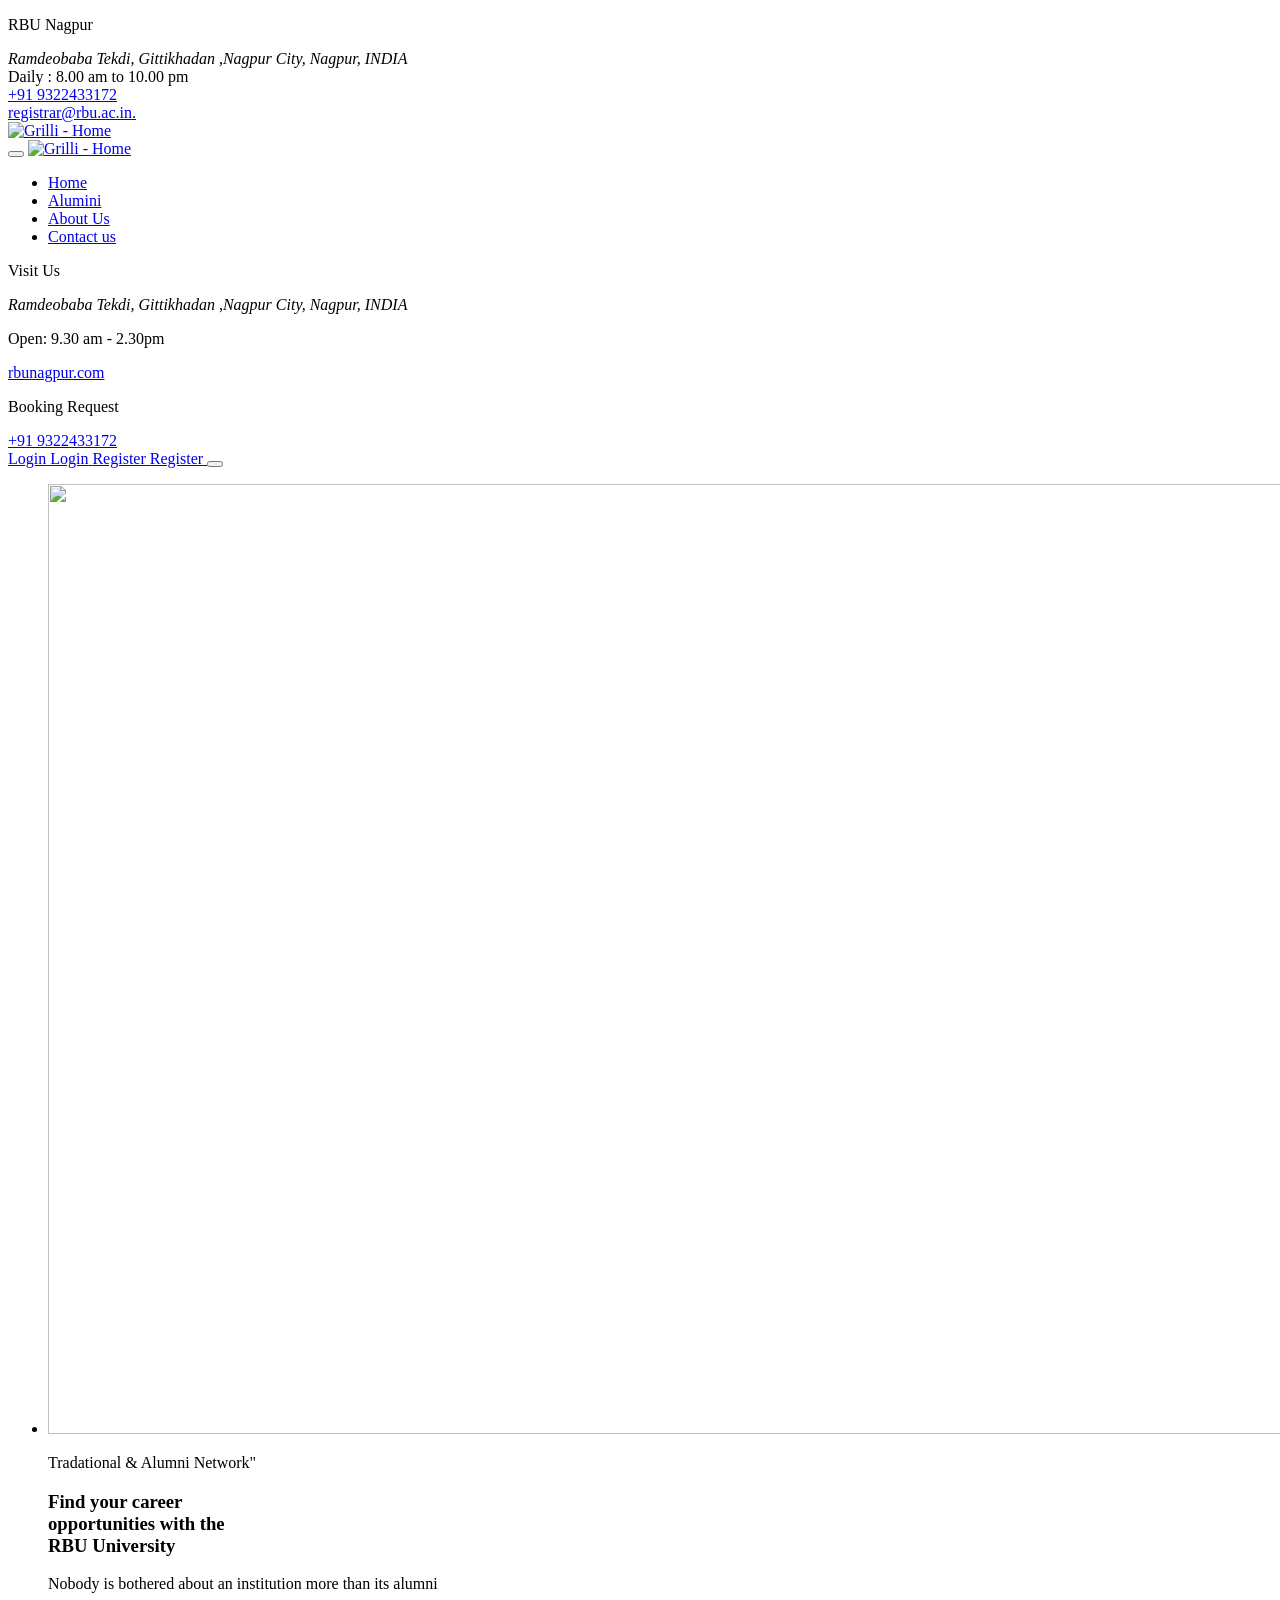
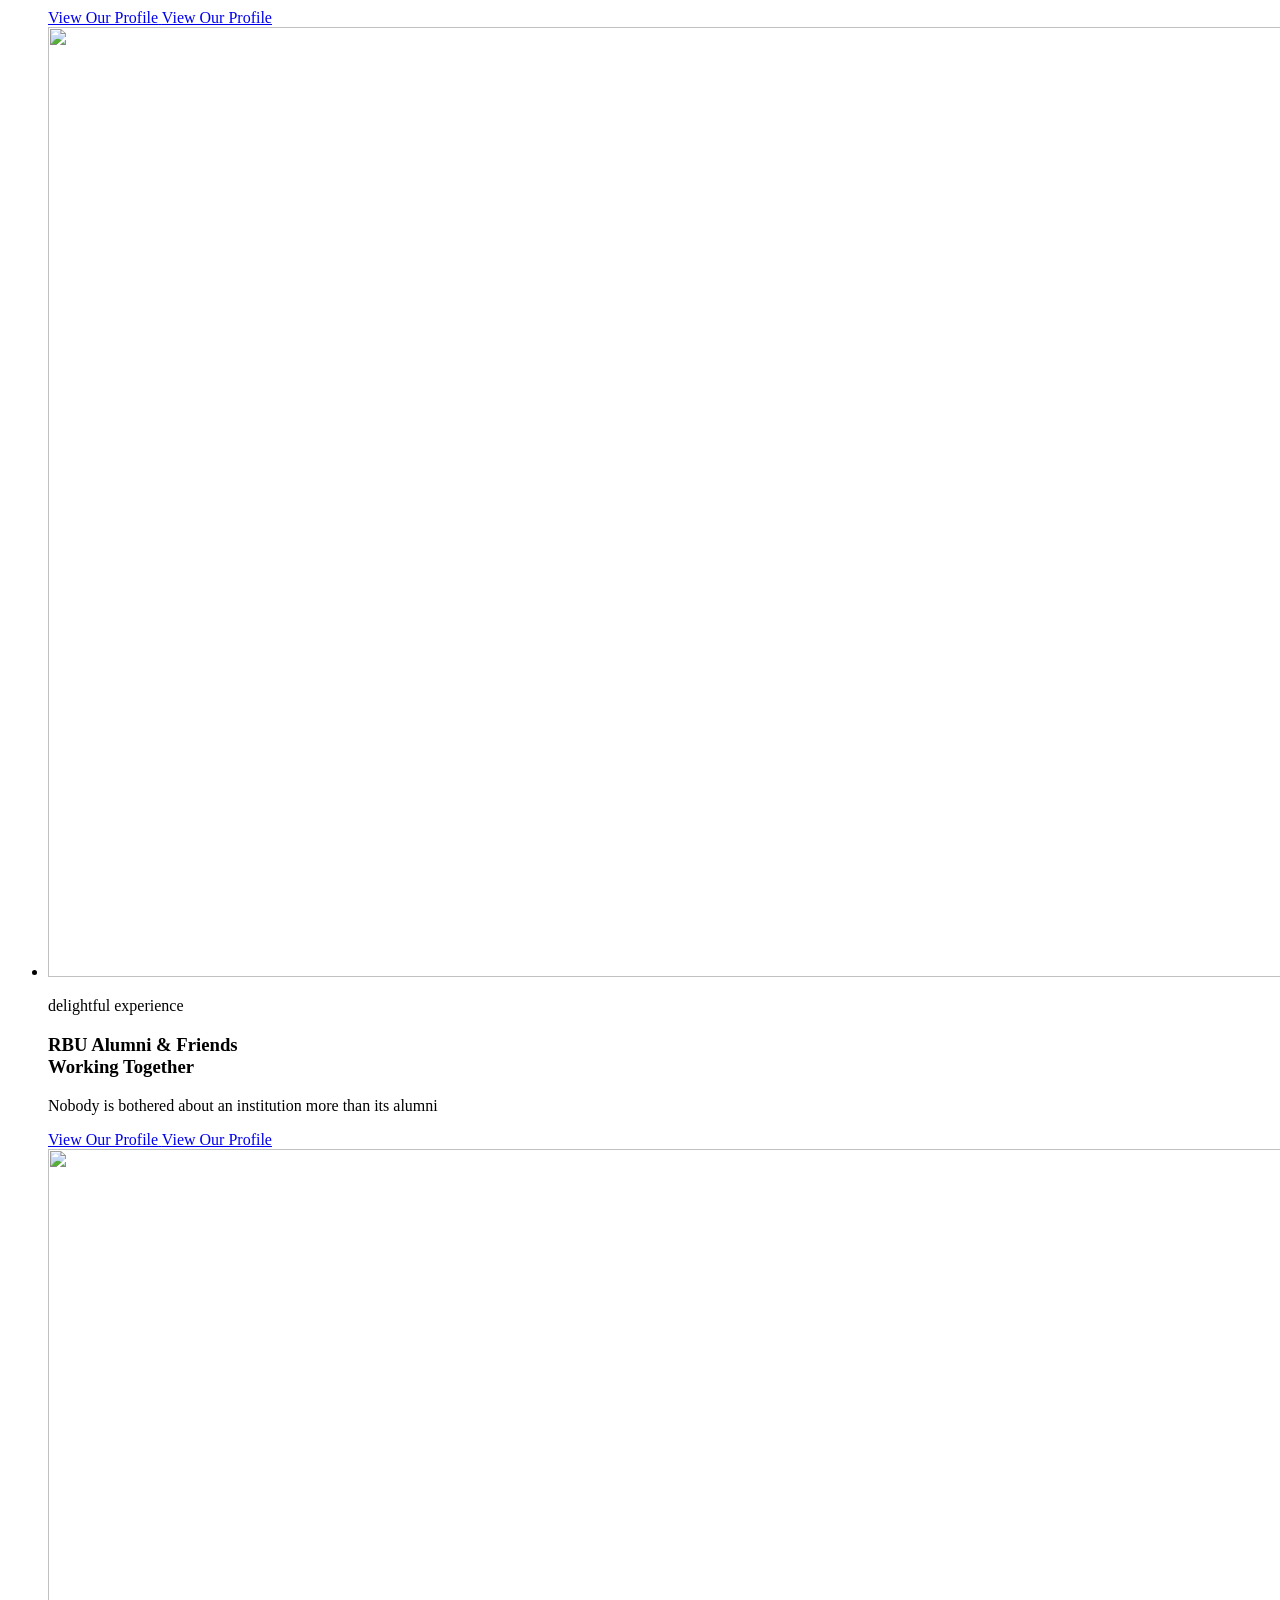
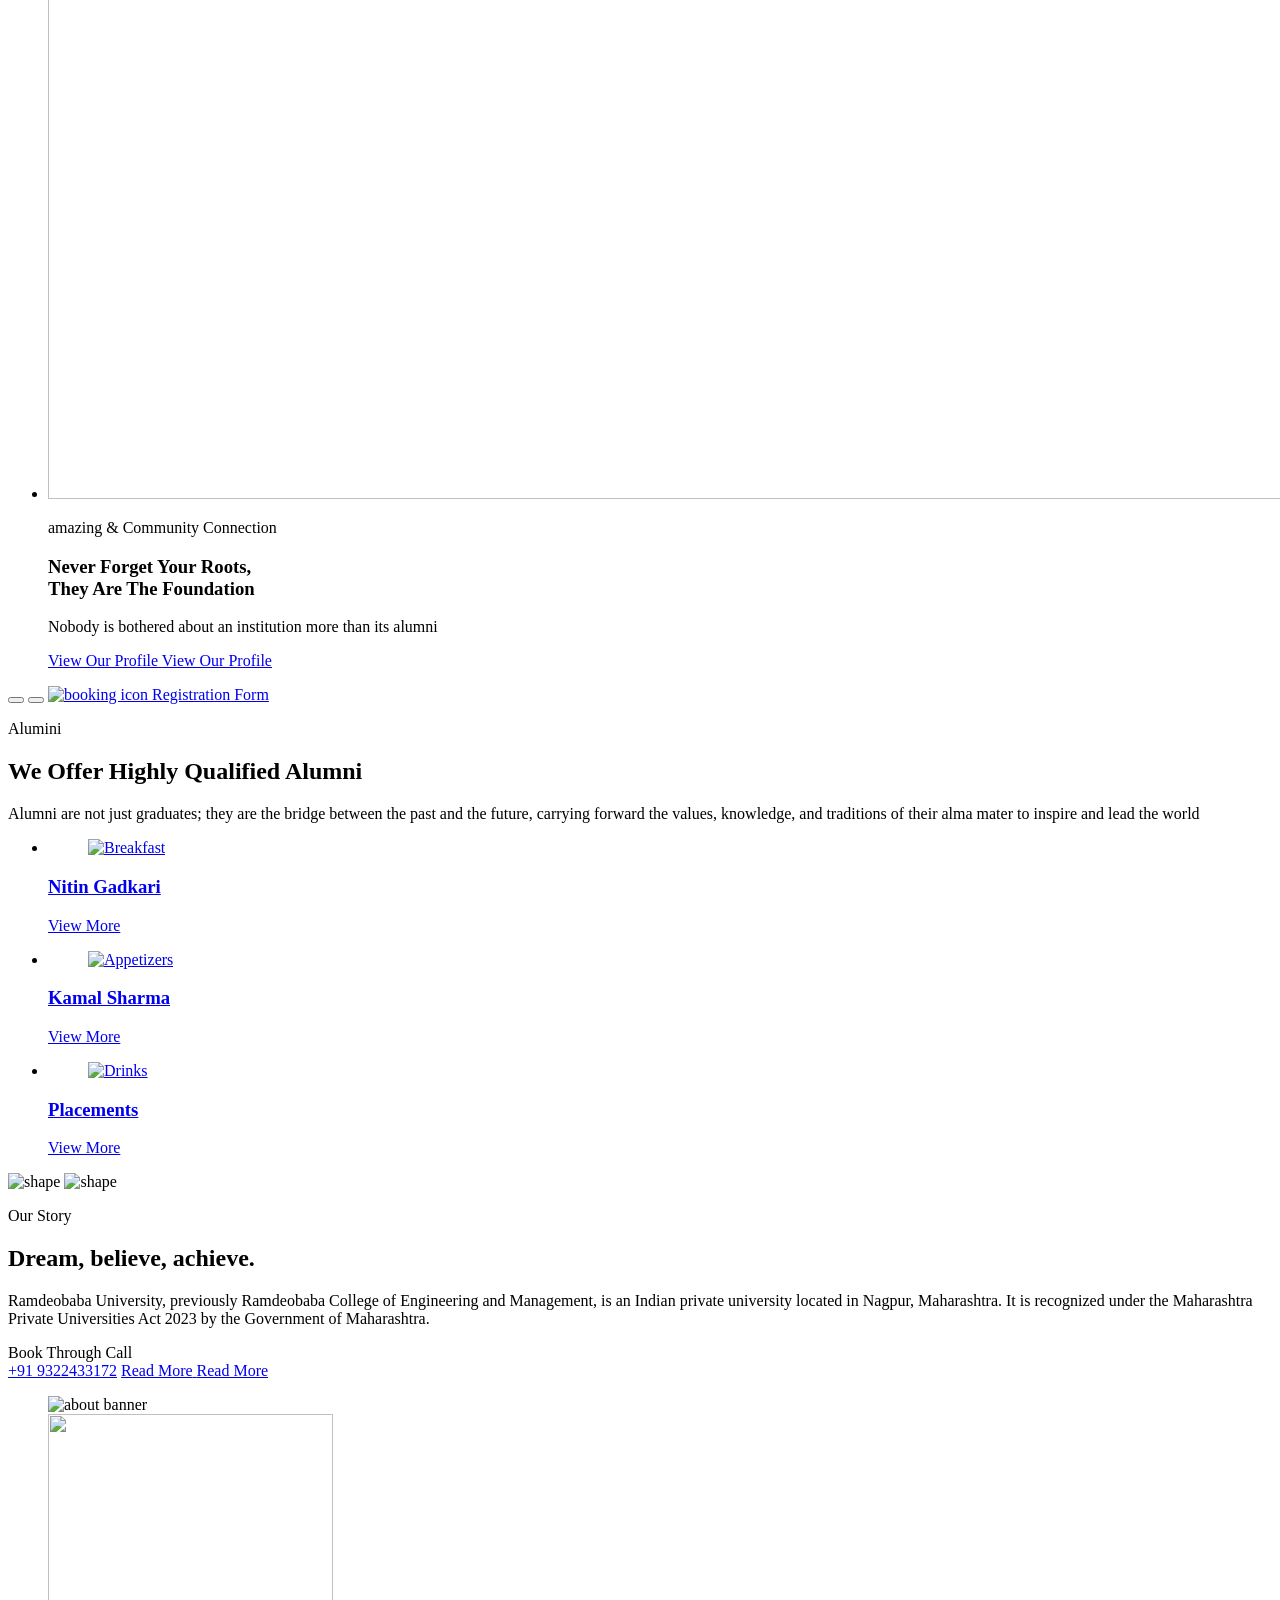
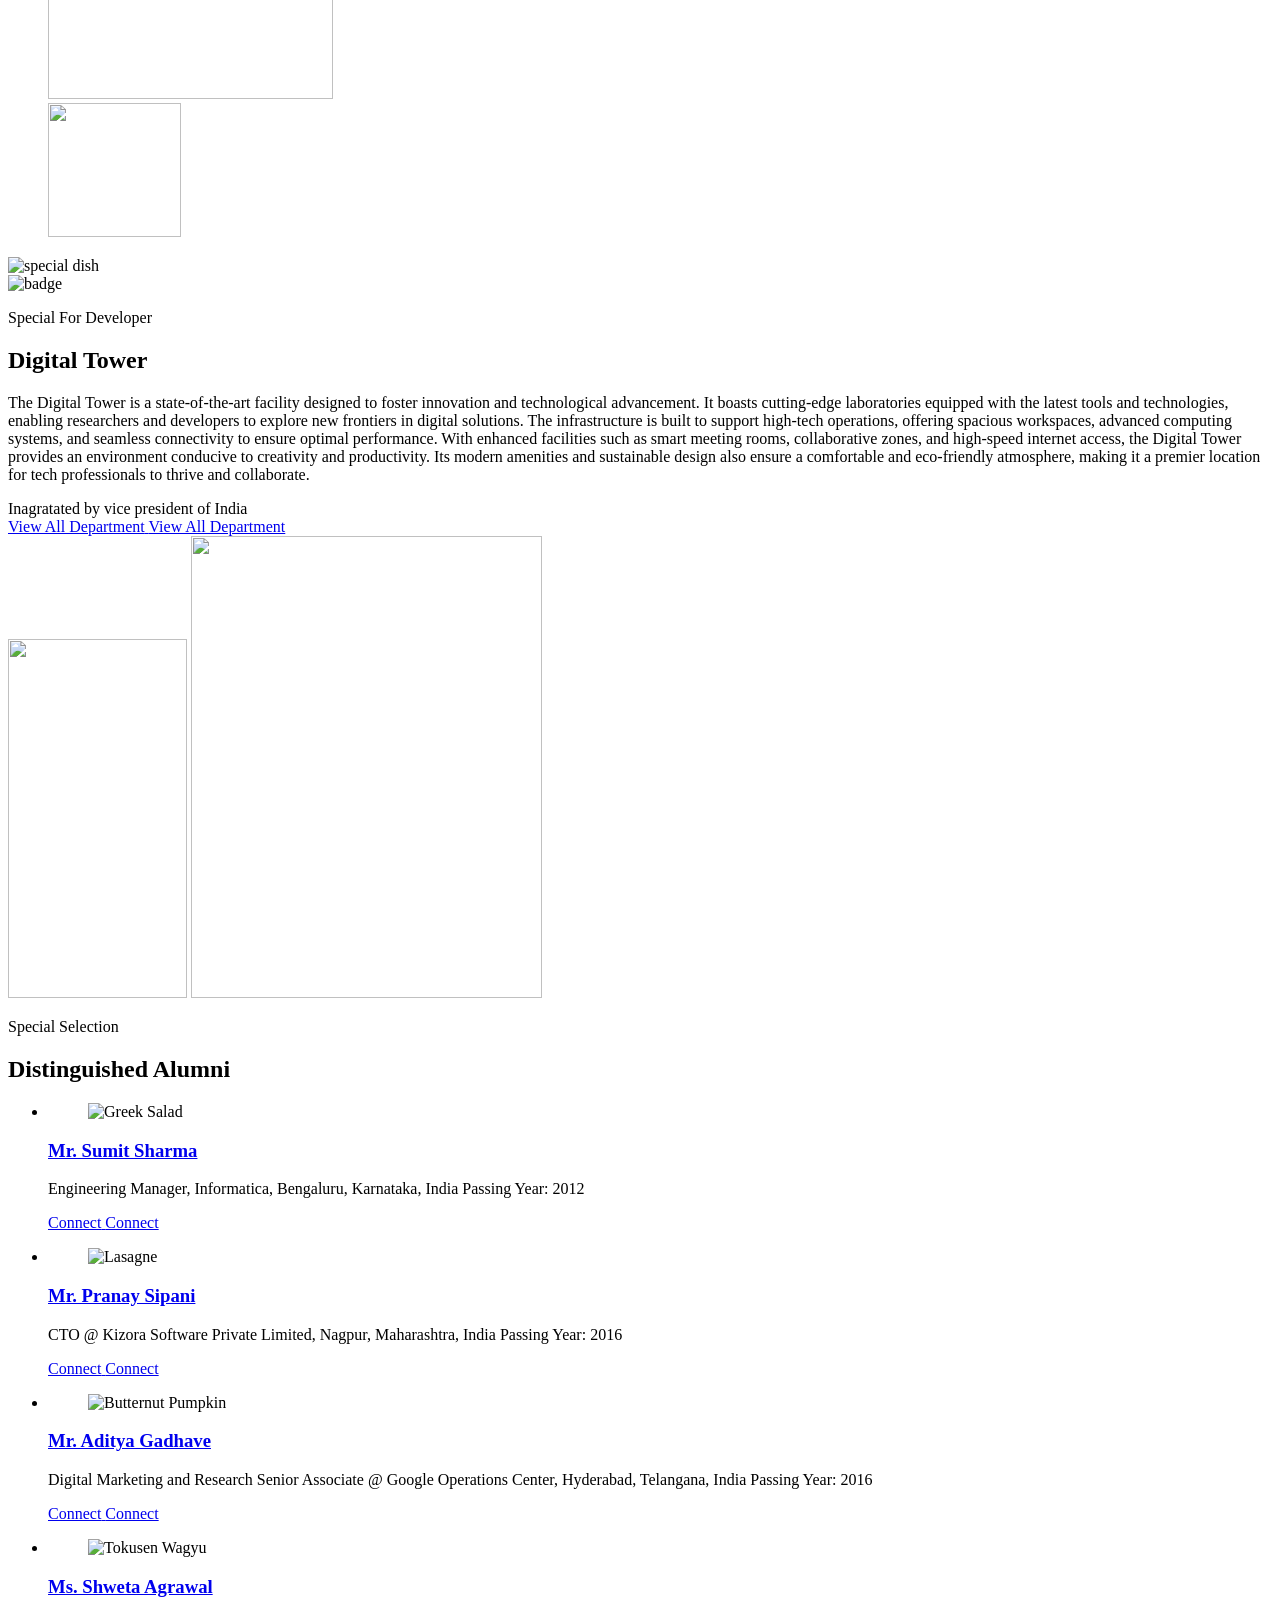
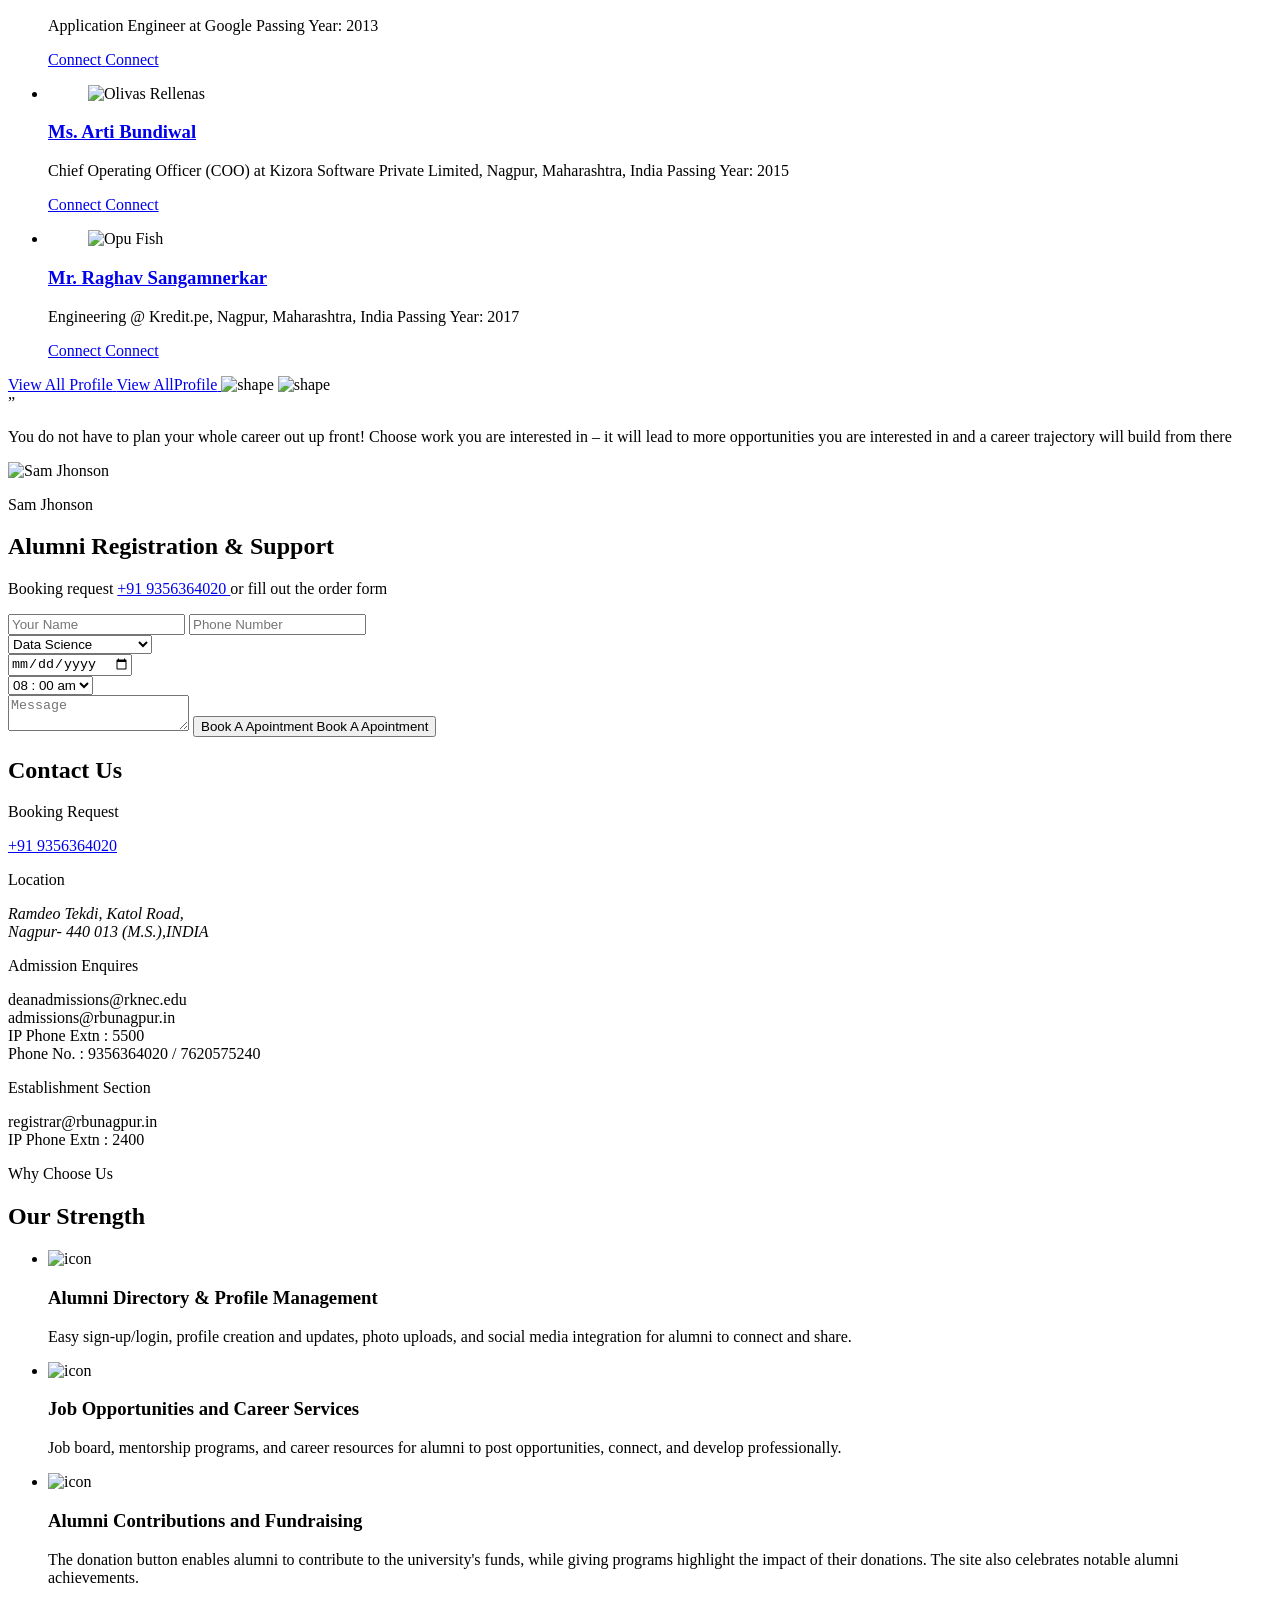
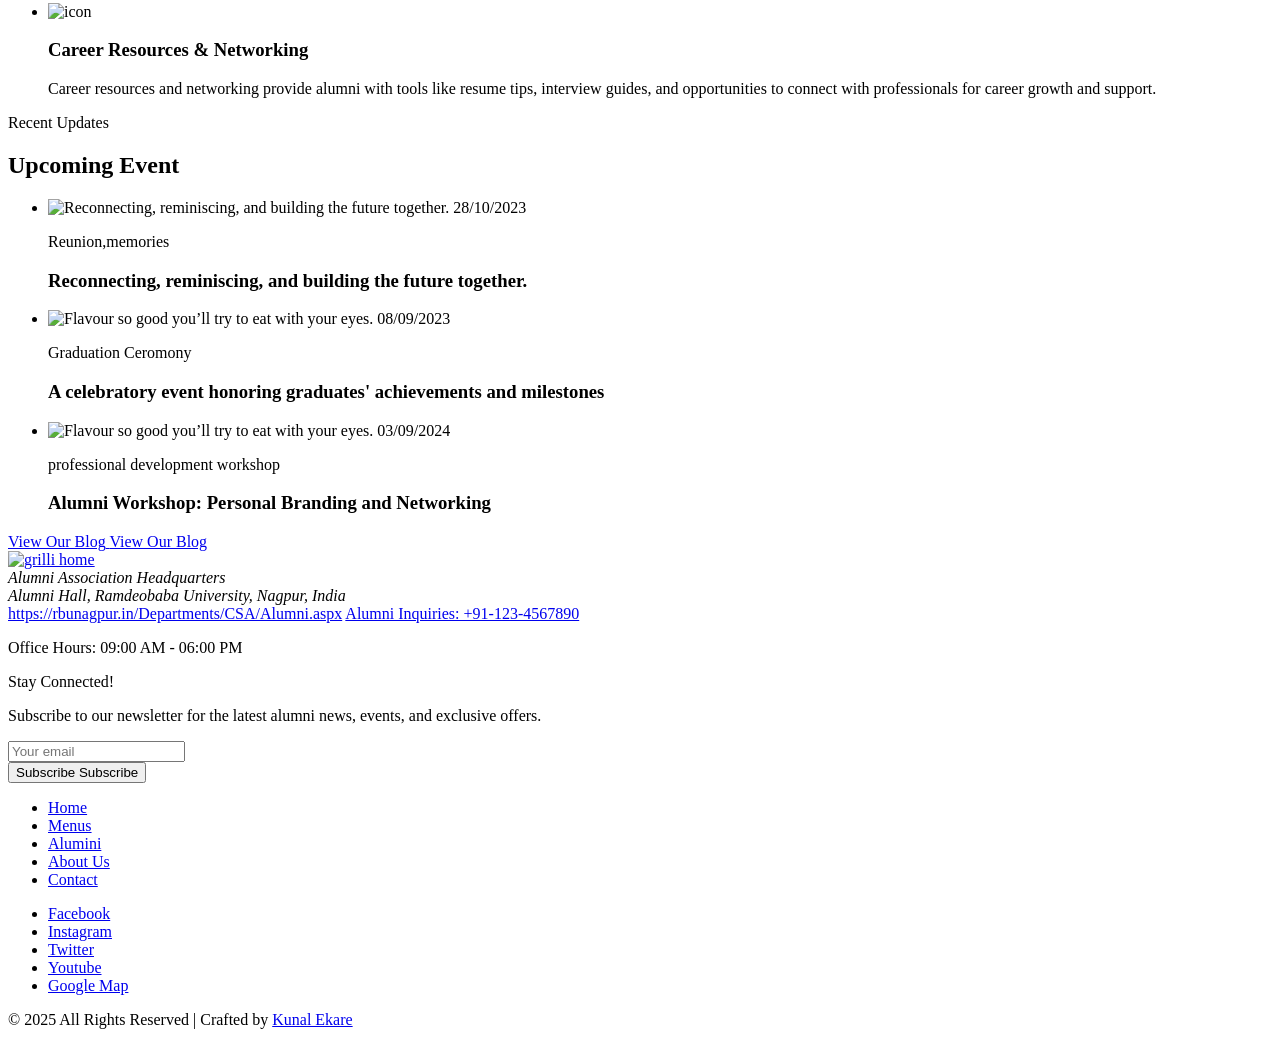
==== index.html @ c40544cd "Add files via upload" ====
<!DOCTYPE html>
<html lang="en">

<head>
  <meta charset="UTF-8">
  <meta http-equiv="X-UA-Compatible" content="IE=edge">
  <meta name="viewport" content="width=device-width, initial-scale=1.0">

  <!-- 
    - primary meta tags
  -->
  <title>RBU-University Alumini </title>
  <meta name="title" content="RBU-university Alumini">
  <meta name="description" content="This is a alumini website">

  <!-- 
    - favicon
  -->
  <link rel="shortcut icon" href="https://www.rknec.edu/wp-content/uploads/2024/05/favicon-logo.gif" type="image/svg+xml">

  <!-- 
    - google font link
  -->
  <link rel="preconnect" href="https://fonts.googleapis.com">
  <link rel="preconnect" href="https://fonts.gstatic.com" crossorigin>
  <link href="https://fonts.googleapis.com/css2?family=DM+Sans:wght@400;700&family=Forum&display=swap" rel="stylesheet">

  <!-- 
    - custom css link
  -->
  <link rel="stylesheet" href="./assets/css/style.css">

  <!-- 
    - preload images
  -->
  <link rel="preload" as="image" href="./assets/images/18433.jpg">
  <link rel="preload" as="image" href="https://img.freepik.com/premium-photo/group-students-attending-graduation-ceremony-nice-day_115086-774.jpg">
  <link rel="preload" as="image" href="https://images.pexels.com/photos/267885/pexels-photo-267885.jpeg?cs=srgb&dl=pexels-pixabay-267885.jpg&fm=jpg">

</head>

<body id="top">

  <!-- 
    - #PRELOADER
  -->

  <div class="preload" data-preaload>
    <div class="circle"></div>
    <p class="text">RBU Nagpur</p>
  </div>





  <!-- 
    - #TOP BAR
  -->

  <div class="topbar">
    <div class="container">

      <address class="topbar-item">
        <div class="icon">
          <ion-icon name="location-outline" aria-hidden="true"></ion-icon>
        </div>

        <span class="span">
          Ramdeobaba Tekdi, Gittikhadan ,Nagpur City, Nagpur, INDIA
        </span>
      </address>

      <div class="separator"></div>

      <div class="topbar-item item-2">
        <div class="icon">
          <ion-icon name="time-outline" aria-hidden="true"></ion-icon>
        </div>

        <span class="span">Daily : 8.00 am to 10.00 pm</span>
      </div>

      <a href="tel:+11234567890" class="topbar-item link">
        <div class="icon">
          <ion-icon name="call-outline" aria-hidden="true"></ion-icon>
        </div>

        <span class="span">+91 9322433172</span>
      </a>

      <div class="separator"></div>

      <a href="https://www.rbunagpur.in/" class="topbar-item link">
        <div class="icon">
          <ion-icon name="mail-outline" aria-hidden="true"></ion-icon>
        </div>

        <span class="span">registrar@rbu.ac.in.</span>
      </a>

    </div>
  </div>


  <!-- 
    - #HEADER
  -->

  <header class="header" data-header>
    <div class="container">

      <a href="#" class="logo">
        <img src="https://media.licdn.com/dms/image/v2/D4D22AQGEsN2dwOSglA/feedshare-shrink_800/feedshare-shrink_800/0/1715262088183?e=2147483647&v=beta&t=xXeUZR5RiqYon54hZDDtAeXIf5RtD2J7n0iEy8f2n2U" width="160" height="50" alt="Grilli - Home" class="logo1">
      </a>

      <nav class="navbar" data-navbar>

        <button class="close-btn" aria-label="close menu" data-nav-toggler>
          <ion-icon name="close-outline" aria-hidden="true"></ion-icon>
        </button>

        <a href="#" class="logo">
          <img src="https://media.licdn.com/dms/image/v2/D4D22AQGEsN2dwOSglA/feedshare-shrink_800/feedshare-shrink_800/0/1715262088183?e=2147483647&v=beta&t=xXeUZR5RiqYon54hZDDtAeXIf5RtD2J7n0iEy8f2n2U" width="160" height="50" alt="Grilli - Home" class="logo1">
        </a>

        <ul class="navbar-list">

          <li class="navbar-item">
            <a href="#home" class="navbar-link hover-underline active">
              <div class="separator"></div>

              <span class="span">Home</span>
            </a>
          </li>

          <li class="navbar-item">
            <a href="#menu" class="navbar-link hover-underline">
              <div class="separator"></div>

              <span class="span">Alumini</span>
            </a>
          </li>


          <li class="navbar-item">
            <a href="#about" class="navbar-link hover-underline">
              <div class="separator"></div>

              <span class="span">About Us</span>
            </a>
          </li>
          <li class="navbar-item">
            <a href="#" class="navbar-link hover-underline">
              <div class="separator"></div>

              <span class="span">Contact us</span>
            </a>
          </li>

        </ul>

        <div class="text-center">
          <p class="headline-1 navbar-title">Visit Us</p>

          <address class="body-4">
            Ramdeobaba Tekdi, Gittikhadan ,Nagpur City, Nagpur, INDIA
          </address>

          <p class="body-4 navbar-text">Open: 9.30 am - 2.30pm</p>

          <a href="#" class="body-4 sidebar-link">rbunagpur.com</a>

          <div class="separator"></div>

          <p class="contact-label">Booking Request</p>

          <a href="tel:+88123123456" class="body-1 contact-number hover-underline">
            +91 9322433172
          </a>
        </div>

      </nav>

      <a href="login.html" class="btn btn-secondary">
        <span class="text text-1">Login</span>

        <span class="text text-2" aria-hidden="true">Login</span>
      </a>
      <a href="alumini_registration.html" class="btn btn-secondary">
        <span class="text text-1">Register</span>

        <span class="text text-2" aria-hidden="true">Register</span>
      </a>

      <button class="nav-open-btn" aria-label="open menu" data-nav-toggler>
        <span class="line line-1"></span>
        <span class="line line-2"></span>
        <span class="line line-3"></span>
      </button>

      <div class="overlay" data-nav-toggler data-overlay></div>

    </div>
  </header>





  <main>
    <article>

      <!-- 
        - #HERO
      -->
      <!-- images of animation -->
      <section class="hero text-center" aria-label="home" id="home">

        <ul class="hero-slider" data-hero-slider>

          <li class="slider-item active" data-hero-slider-item>

            <div class="slider-bg">
              <img src="./assets/images/18433.jpg" width="1880" height="950" alt="" class="img-cover">
            </div>

            <p class="label-2 section-subtitle slider-reveal">Tradational & Alumni Network"</p>

            <h1 class="display-1 hero-title slider-reveal">
              Find your career<br>
              opportunities with the <br>
              RBU University
            </h1>

            <p class="body-2 hero-text slider-reveal">
              Nobody is bothered about an institution more than its alumni
            </p>

            <a href="#" class="btn btn-primary slider-reveal">
              <span class="text text-1">View Our Profile</span>

              <span class="text text-2" aria-hidden="true">View Our Profile</span>
            </a>

          </li>

          <li class="slider-item" data-hero-slider-item>

            <div class="slider-bg">
              <img src="https://wallpapers.com/images/hd/college-graduation-pictures-bkjadfrg7up3uydl.jpg" width="1880" height="950" alt="" class="img-cover">
            </div>

            <p class="label-2 section-subtitle slider-reveal">delightful experience</p>

            <h1 class="display-1 hero-title slider-reveal">
              RBU Alumni & Friends<br>
              Working Together
            </h1>

            <p class="body-2 hero-text slider-reveal">
              Nobody is bothered about an institution more than its alumni
            </p>

            <a href="#" class="btn btn-primary slider-reveal">
              <span class="text text-1">View Our Profile</span>

              <span class="text text-2" aria-hidden="true">View Our Profile</span>
            </a>

          </li>

          <li class="slider-item" data-hero-slider-item>

            <div class="slider-bg">
              <img src="https://images.pexels.com/photos/267885/pexels-photo-267885.jpeg?cs=srgb&dl=pexels-pixabay-267885.jpg&fm=jpg" width="1880" height="950" alt="" class="img-cover">
            </div>

            <p class="label-2 section-subtitle slider-reveal">amazing & Community Connection</p>

            <h1 class="display-1 hero-title slider-reveal">
              Never Forget Your Roots,<br>
              They Are The Foundation
            </h1>

            <p class="body-2 hero-text slider-reveal">
              Nobody is bothered about an institution more than its alumni
            </p>

            <a href="#" class="btn btn-primary slider-reveal">
              <span class="text text-1">View Our Profile</span>

              <span class="text text-2" aria-hidden="true">View Our Profile</span>
            </a>

          </li>

        </ul>

        <button class="slider-btn prev" aria-label="slide to previous" data-prev-btn>
          <ion-icon name="chevron-back"></ion-icon>
        </button>

        <button class="slider-btn next" aria-label="slide to next" data-next-btn>
          <ion-icon name="chevron-forward"></ion-icon>
        </button>

        <a href="#" class="hero-btn has-after">
          <img src="https://www.rknec.edu/wp-content/uploads/2024/05/favicon-logo.gif" width="48" height="48" alt="booking icon">

          <span class="label-2 text-center span">Registration Form</span>
        </a>

      </section>

      <!-- 
        - #SERVICE
      -->

      <section class="section service bg-black-10 text-center" aria-label="service">
        <div class="container">

          <p class="section-subtitle label-2">Alumini</p>

          <h2 class="headline-1 section-title">We Offer Highly Qualified Alumni</h2>

          <p class="section-text">
            Alumni are not just graduates; they are the bridge between the past and the future, carrying forward the values, knowledge, and traditions of their alma mater to inspire and lead the world
          </p>

          <ul class="grid-list">

            <li>
              <div class="service-card">

                <a href="#" class="has-before hover:shine">
                  <figure class="card-banner img-holder" style="--width: 285; --height: 336;">
                    <img src="https://media.licdn.com/dms/image/v2/D5622AQGLCCGZt6yJHg/feedshare-shrink_800/feedshare-shrink_800/0/1705482992804?e=2147483647&v=beta&t=p1pKoUmoa6XjvaVZgR2x56DmjOqoMKl_gwBWLFiTRfA" width="285" height="336" loading="lazy" alt="Breakfast"
                      class="img-cover">
                  </figure>
                </a>

                <div class="card-content">

                  <h3 class="title-4 card-title">
                    <a href="#">Nitin Gadkari</a>
                  </h3>

                  <a href="#" class="btn-text hover-underline label-2">View More</a>

                </div>

              </div>
            </li>

            <li>
              <div class="service-card">

                <a href="#" class="has-before hover:shine">
                  <figure class="card-banner img-holder" style="--width: 285; --height: 336;">
                    <img src="https://media.licdn.com/dms/image/v2/D5622AQEZ0Nvj4HqAsQ/feedshare-shrink_2048_1536/feedshare-shrink_2048_1536/0/1730181685971?e=1740614400&v=beta&t=PGDyKzesDSDEV7sp2fhKvYX7mCxPt6zcWbtqLbcUMzQ" width="285" height="336" loading="lazy" alt="Appetizers"
                      class="img-cover">
                  </figure>
                </a>

                <div class="card-content">

                  <h3 class="title-4 card-title">
                    <a href="#">Kamal Sharma</a>
                  </h3>

                  <a href="#" class="btn-text hover-underline label-2">View More</a>

                </div>

              </div>
            </li>

            <li>
              <div class="service-card">

                <a href="#" class="has-before hover:shine">
                  <figure class="card-banner img-holder" style="--width: 285; --height: 336;">
                    <img src="https://media.licdn.com/dms/image/v2/C5622AQHLjgpVNvyKkw/feedshare-shrink_800/feedshare-shrink_800/0/1663584985403?e=2147483647&v=beta&t=k3x01iU5i02PiV4cyxgvbeHHIs7xg4yTWkwV4OdNnwE" width="285" height="336" loading="lazy" alt="Drinks"
                      class="img-cover">
                  </figure>
                </a>

                <div class="card-content">

                  <h3 class="title-4 card-title">
                    <a href="#">Placements</a>
                  </h3>

                  <a href="#" class="btn-text hover-underline label-2">View More</a>

                </div>

              </div>
            </li>

          </ul>

          <img src="./assets/images/shape-1.png" width="246" height="412" loading="lazy" alt="shape"
            class="shape shape-1 move-anim">
          <img src="./assets/images/shape-2.png" width="343" height="345" loading="lazy" alt="shape"
            class="shape shape-2 move-anim">

        </div>
      </section>





      <!-- 
        - #ABOUT
      -->

      <section class="section about text-center" aria-labelledby="about-label" id="about">
        <div class="container">

          <div class="about-content">

            <p class="label-2 section-subtitle" id="about-label">Our Story</p>

            <h2 class="headline-1 section-title">Dream, believe, achieve.</h2>

            <p class="section-text">
              Ramdeobaba University, previously Ramdeobaba College of Engineering and Management, is an Indian private university located in Nagpur, Maharashtra. It is recognized under the Maharashtra Private Universities Act 2023 by the Government of Maharashtra.
            </p>

            <div class="contact-label">Book Through Call</div>

            <a href="#" class="body-1 contact-number hover-underline">+91 9322433172</a>

            <a href="https://rbunagpur.in/AboutRBU.aspx" class="btn btn-primary">
              <span class="text text-1">Read More</span>

              <span class="text text-2" aria-hidden="true">Read More</span>
            </a>

          </div>

          <figure class="about-banner">

            <img src="https://images.shiksha.com/mediadata/images/1726133655phpJUNsQT.jpeg" width="570" height="570" loading="lazy" alt="about banner"
              class="w-100" data-parallax-item data-parallax-speed="1">

            <div class="abs-img abs-img-1 has-before" data-parallax-item data-parallax-speed="1.75">
              <img src="https://www.rknec.edu/wp-content/uploads/2023/10/Image1.png" width="285" height="285" loading="lazy" alt=""
                class="w-100">
            </div>

            <div class="abs-img abs-img-2 has-before">
              <img src="./assets/images/badge-2.png" width="133" height="134" loading="lazy" alt="">
            </div>

          </figure>

          <!-- <img src="" width="0" height="0" loading="lazy"  class="shape"> -->

        </div>
      </section>





      <!-- 
        - #SPECIAL DISH
      -->

      <section class="special-dish text-center" aria-labelledby="dish-label">

        <div class="special-dish-banner">
          <img src="https://i.redd.it/rbu-nagpur-campus-v0-w4t67ri7tufd1.jpg?width=3456&format=pjpg&auto=webp&s=ded5483a3f5f8d91ae1f36abb00ba5e2228eead2" width="940" height="900" loading="lazy" alt="special dish"
            class="img-cover">
        </div>

        <div class="special-dish-content bg-black-10">
          <div class="container">

            <img src="./assets/images/badge-1.png" width="28" height="41" loading="lazy" alt="badge" class="abs-img">

            <p class="section-subtitle label-2">Special For Developer</p>

            <h2 class="headline-1 section-title">Digital Tower</h2>

            <p class="section-text">
              The Digital Tower is a state-of-the-art facility designed to foster innovation and technological advancement. It boasts cutting-edge laboratories equipped with the latest tools and technologies, enabling researchers and developers to explore new frontiers in digital solutions. The infrastructure is built to support high-tech operations, offering spacious workspaces, advanced computing systems, and seamless connectivity to ensure optimal performance. With enhanced facilities such as smart meeting rooms, collaborative zones, and high-speed internet access, the Digital Tower provides an environment conducive to creativity and productivity. Its modern amenities and sustainable design also ensure a comfortable and eco-friendly atmosphere, making it a premier location for tech professionals to thrive and collaborate.
            </p>

            <div class="wrapper">
              <span class="span body-1"> Inagratated by vice president of India</span>
            </div>

            <a href="#" class="btn btn-primary">
              <span class="text text-1">View All Department</span>

              <span class="text text-2" aria-hidden="true">View All Department</span>
            </a>

          </div>
        </div>

        <img src="./assets/images/shape-4.png" width="179" height="359" loading="lazy" alt="" class="shape shape-1">

        <img src="https://cdnbbsr.s3waas.gov.in/s3c8758b517083196f05ac29810b924aca/uploads/2024/09/202409162021116217-1024x682.jpeg" width="351" height="462" loading="lazy" alt="" class="shape shape-2">

      </section>





      <!-- 
        - #MENU
      -->

      <section class="section menu" aria-label="menu-label" id="menu">
        <div class="container">

          <p class="section-subtitle text-center label-2">Special Selection</p>

          <h2 class="headline-1 section-title text-center">Distinguished Alumni</h2>

          <ul class="grid-list">

            <li>
              <div class="menu-card hover:card">

                <figure class="card-banner img-holder" style="--width: 100; --height: 100;">
                  <img src="https://rbunagpur.in/Departments/img/Picture15.jpg" width="100" height="100" loading="lazy" alt="Greek Salad"
                    class="img-cover">
                </figure>

                <div>

                  <div class="title-wrapper">
                    <h3 class="title-3">
                      <a href="#" class="card-title"> Mr. Sumit Sharma</a>
                    </h3>

                    <!-- <span class="badge label-1">Seasonal</span> -->

                    <!-- <span class="span title-2">$25.50</span> -->
                  </div>

                  <p class="card-text label-1">
                    Engineering Manager, Informatica, Bengaluru, Karnataka, India 
                    Passing Year: 2012
                  </p>

                </div>
                <a href="#" class="btn btn-primary" id="first-btn">
                  <span class="kunal1">Connect</span>
    
                  <span class="text text-2" aria-hidden="true">Connect</span>
                </a>
              </div>
            </li>

            <li>
              <div class="menu-card hover:card">

                <figure class="card-banner img-holder" style="--width: 100; --height: 100;">
                  <img src="https://rbunagpur.in/Departments/img/Picture16.jpg" width="100" height="100" loading="lazy" alt="Lasagne"
                    class="img-cover">
                </figure>

                <div>

                  <div class="title-wrapper">
                    <h3 class="title-3">
                      <a href="#" class="card-title">Mr. Pranay Sipani</a>
                    </h3>

                    <!-- <span class="span title-2">$40.00</span> -->
                  </div>

                  <p class="card-text label-1">
                    CTO @ Kizora Software Private Limited, Nagpur, Maharashtra, India
                    Passing Year: 2016
                  </p>

                </div>
                <a href="#" class="btn btn-primary">
                  <span class="kunal1">Connect</span>
    
                  <span class="text text-2" aria-hidden="true">Connect</span>
                </a>

              </div>
            </li>

            <li>
              <div class="menu-card hover:card">

                <figure class="card-banner img-holder" style="--width: 100; --height: 100;">
                  <img src="https://rbunagpur.in/Departments/img/Picture17.jpg" width="100" height="100" loading="lazy" alt="Butternut Pumpkin"
                    class="img-cover">
                </figure>

                <div>

                  <div class="title-wrapper">
                    <h3 class="title-3">
                      <a href="#" class="card-title">Mr. Aditya Gadhave</a>
                    </h3>

                    <!-- <span class="span title-2">$10.00</span> -->
                  </div>

                  <p class="card-text label-1">
                    Digital Marketing and Research Senior Associate @ Google Operations Center, Hyderabad, Telangana, India
Passing Year: 2016
                  </p>

                </div>
                <a href="#" class="btn btn-primary">
                  <span class="kunal1">Connect</span>
    
                  <span class="text text-2" aria-hidden="true">Connect</span>
                </a>
              </div>
            </li>

            <li>
              <div class="menu-card hover:card">

                <figure class="card-banner img-holder" style="--width: 100; --height: 100;">
                  <img src="https://rbunagpur.in/Departments/img/Picture18.jpg" width="100" height="100" loading="lazy" alt="Tokusen Wagyu"
                    class="img-cover">
                </figure>

                <div>

                  <div class="title-wrapper">
                    <h3 class="title-3">
                      <a href="#" class="card-title">Ms. Shweta Agrawal</a>
                    </h3>

                    <!-- <span class="badge label-1">New</span>

                    <span class="span title-2">$39.00</span> -->
                  </div>

                  <p class="card-text label-1">
                    Application Engineer at Google
Passing Year: 2013
                  </p>

                </div>
                <a href="#" class="btn btn-primary">
                  <span class="kunal1">Connect</span>
    
                  <span class="text text-2" aria-hidden="true">Connect</span>
                </a>
              </div>
            </li>

            <li>
              <div class="menu-card hover:card">

                <figure class="card-banner img-holder" style="--width: 100; --height: 100;">
                  <img src="https://rbunagpur.in/Departments/img/Picture19.jpg" width="100" height="100" loading="lazy" alt="Olivas Rellenas"
                    class="img-cover">
                </figure>

                <div>

                  <div class="title-wrapper">
                    <h3 class="title-3">
                      <a href="#" class="card-title">Ms. Arti Bundiwal</a>
                    </h3>

                    <!-- <span class="span title-2"></span> -->
                  </div>

                  <p class="card-text label-1">
                    
Chief Operating Officer (COO) at Kizora Software Private Limited, Nagpur, Maharashtra, India
Passing Year: 2015
                  </p>

                </div>
                <a href="#" class="btn btn-primary">
                  <span class="kunal1">Connect</span>
    
                  <span class="text text-2" aria-hidden="true">Connect</span>
                </a>
              </div>
            </li>

            <li>
              <div class="menu-card hover:card">

                <figure class="card-banner img-holder" style="--width: 100; --height: 100;">
                  <img src="https://rbunagpur.in/Departments/img/Picture20.jpg" width="100" height="100" loading="lazy" alt="Opu Fish"
                    class="img-cover">
                </figure>

                <div>

                  <div class="title-wrapper">
                    <h3 class="title-3">
                      <a href="#" class="card-title">Mr. Raghav Sangamnerkar</a>
                    </h3>

                    <!-- <span class="span title-2">$49.00</span> -->
                  </div>

                  <p class="card-text label-1">
                    
Engineering @ Kredit.pe, Nagpur, Maharashtra, India
Passing Year: 2017
                  </p>

                </div>
                <a href="#" class="btn btn-primary">
                  <span class="kunal1">Connect</span>
    
                  <span class="text text-2" aria-hidden="true">Connect</span>
                </a>
              </div>
            </li>

          </ul>

          <!-- <p class="menu-text text-center">
            During winter daily from <span class="span">7:00 pm</span> to <span class="span">9:00 pm</span>
          </p> -->

          <a href="profile.html" class="btn btn-primary">
            <span class="text text-1">View All Profile</span>

            <span class="text text-2" aria-hidden="true">View AllProfile</span>
          </a>

          <img src="./assets/images/shape-5.png" width="921" height="1036" loading="lazy" alt="shape"
            class="shape shape-2 move-anim">
          <img src="./assets/images/shape-6.png" width="343" height="345" loading="lazy" alt="shape"
            class="shape shape-3 move-anim">

        </div>
      </section>





      <!-- 
        - #TESTIMONIALS
      -->

      <section class="section testi text-center has-bg-image"
        style="background-image: url('./assets/images/testimonial-bg.jpg')" aria-label="testimonials">
        <div class="container">

          <div class="quote">”</div>

          <p class="headline-2 testi-text">
            You do not have to plan your whole career out up front! Choose work you are interested in – it will lead to more opportunities you are interested in and a career trajectory will build from there
          </p>

          <div class="wrapper">
            <div class="separator"></div>
            <div class="separator"></div>
            <div class="separator"></div>
          </div>

          <div class="profile">
            <img src="./assets/images/testi-avatar.jpg" width="100" height="100" loading="lazy" alt="Sam Jhonson"
              class="img">

            <p class="label-2 profile-name">Sam Jhonson</p>
          </div>

        </div>
      </section>





      <!-- 
        - #RESERVATION
      -->

      <section class="reservation">
        <div class="container">

          <div class="form reservation-form bg-black-10">

            <form action="" class="form-left">

              <h2 class="headline-1 text-center">Alumni Registration & Support</h2>

              <p class="form-text text-center">
                Booking request <a href="tel:+9356364020" class="link">+91 9356364020 </a>
                or fill out the order form
              </p>

              <div class="input-wrapper">
                <input type="text" name="name" placeholder="Your Name" autocomplete="off" class="input-field">
                <input type="tel" name="phone" placeholder="Phone Number" autocomplete="off" class="input-field">
              </div>

              <div class="input-wrapper">

                <div class="icon-wrapper">
                  <ion-icon name="person-outline" aria-hidden="true"></ion-icon>

                  <select name="Department" class="input-field">
                    <option value="1-person">Data Science </option>
                    <option value="2-person">AI And ML</option>
                    <option value="3-person">CSE</option>
                    <option value="4-person">AI and Data Science</option>
                    <option value="5-person">Civil</option>
                    <option value="6-person">Cyber</option>
                    <option value="7-person">ENTC</option>
                  </select>

                  <ion-icon name="chevron-down" aria-hidden="true"></ion-icon>
                </div>

                <div class="icon-wrapper">
                  <ion-icon name="calendar-clear-outline" aria-hidden="true"></ion-icon>

                  <input type="date" name="reservation-date" class="input-field">

                  <ion-icon name="chevron-down" aria-hidden="true"></ion-icon>
                </div>

                <div class="icon-wrapper">
                  <ion-icon name="time-outline" aria-hidden="true"></ion-icon>

                  <select name="person" class="input-field">
                    <option value="08:00am">08 : 00 am</option>
                    <option value="09:00am">09 : 00 am</option>
                    <option value="010:00am">10 : 00 am</option>
                    <option value="011:00am">11 : 00 am</option>
                    <option value="012:00am">12 : 00 am</option>
                    <option value="01:00pm">01 : 00 pm</option>
                    <option value="02:00pm">02 : 00 pm</option>
                    <option value="03:00pm">03 : 00 pm</option>
                    <option value="04:00pm">04 : 00 pm</option>
                    <option value="05:00pm">05 : 00 pm</option>
                    <option value="06:00pm">06 : 00 pm</option>
                    <option value="07:00pm">07 : 00 pm</option>
                    <option value="08:00pm">08 : 00 pm</option>
                    <option value="09:00pm">09 : 00 pm</option>
                    <option value="10:00pm">10 : 00 pm</option>
                  </select>

                  <ion-icon name="chevron-down" aria-hidden="true"></ion-icon>
                </div>

              </div>

              <textarea name="message" placeholder="Message" autocomplete="off" class="input-field"></textarea>

              <button type="submit" class="btn btn-secondary">
                <span class="text text-1">Book A Apointment</span>

                <span class="text text-2" aria-hidden="true">Book A Apointment</span>
              </button>

            </form>

            <div class="form-right text-center" style="background-image: url('./assets/images/form-pattern.png')">

              <h2 class="headline-1 text-center">Contact Us</h2>

              <p class="contact-label">Booking Request</p>

              <a href="tel:+88123123456" class="body-1 contact-number hover-underline">+91 9356364020</a>

              <div class="separator"></div>

              <p class="contact-label">Location</p>

              <address class="body-4">
                Ramdeo Tekdi, Katol Road,<br> Nagpur- 440 013 (M.S.),INDIA
              </address>

              <p class="contact-label">Admission Enquires</p>

              <p class="body-4">
                deanadmissions@rknec.edu<br>
                admissions@rbunagpur.in<br>
                IP Phone Extn : 5500<br>
                Phone No. : 9356364020 / 7620575240 <br>
              </p>

              <p class="contact-label">Establishment Section</p>

              <p class="body-4">
                registrar@rbunagpur.in<br>
                IP Phone Extn : 2400
              </p>

            </div>

          </div>

        </div>
      </section>





      <!-- 
        - #FEATURES
      -->

      <section class="section features text-center" aria-label="features">
        <div class="container">

          <p class="section-subtitle label-2">Why Choose Us</p>

          <h2 class="headline-1 section-title">Our Strength</h2>

          <ul class="grid-list">

            <li class="feature-item">
              <div class="feature-card">

                <div class="card-icon">
                  <img src="https://img.freepik.com/free-vector/sign-page-abstract-concept-illustration_335657-2242.jpg?semt=ais_hybrid" width="100" height="80" loading="lazy" alt="icon">
                </div>

                <h3 class="title-2 card-title">Alumni Directory & Profile Management</h3>

                <p class="label-1 card-text">
                  Easy sign-up/login, profile creation and updates, photo uploads, and social media integration for alumni to connect and share.</p>

              </div>
            </li>

            <li class="feature-item">
              <div class="feature-card">

                <div class="card-icon">
                  <img src="https://cdn.pixabay.com/photo/2024/05/07/00/39/schedule-8744592_1280.png" width="100" height="80" loading="lazy" alt="icon">
                </div>

                <h3 class="title-2 card-title">Job Opportunities and Career Services</h3>

                <p class="label-1 card-text">
                  Job board, mentorship programs, and career resources for alumni to post opportunities, connect, and develop professionally.</p>

              </div>
            </li>

            <li class="feature-item">
              <div class="feature-card">

                <div class="card-icon">
                  <img src="https://static.vecteezy.com/system/resources/previews/002/895/455/non_2x/alumni-donations-concept-icon-fundraising-appeal-abstract-idea-thin-line-illustration-supporting-colleges-and-universities-additional-revenue-isolated-outline-color-drawing-editable-stroke-vector.jpg" width="100" height="80" loading="lazy" alt="icon">
                </div>

                <h3 class="title-2 card-title">Alumni Contributions and Fundraising</h3>

                <p class="label-1 card-text">The donation button enables alumni to contribute to the university's funds, while giving programs highlight the impact of their donations. The site also celebrates notable alumni achievements.</p>

              </div>
            </li>

            <li class="feature-item">
              <div class="feature-card">

                <div class="card-icon">
                  <img src="https://img.freepik.com/free-vector/business-people-with-map-world_1308-31683.jpg" width="100" height="80" loading="lazy" alt="icon">
                </div>

                <h3 class="title-2 card-title">Career Resources & Networking</h3>

                <p class="label-1 card-text">Career resources and networking provide alumni with tools like resume tips, interview guides, and opportunities to connect with professionals for career growth and support.</p>

              </div>
            </li>

          </ul>

          <!-- <img src="./assets/images/shape-7.png" width="208" height="178" loading="lazy" alt="shape"
            class="shape shape-1"> -->

          <!-- <img src="./assets/images/shape-8.png" width="120" height="115" loading="lazy" alt="shape"
            class="shape shape-2"> -->

        </div>
      </section>





      <!-- 
        - #EVENT
      -->

      <section class="section event bg-black-10" aria-label="event">
        <div class="container">

          <p class="section-subtitle label-2 text-center">Recent Updates</p>

          <h2 class="section-title headline-1 text-center">Upcoming Event</h2>

          <ul class="grid-list">

            <li>
              <div class="event-card has-before hover:shine">

                <div class="card-banner img-holder" style="--width: 350; --height: 450;">
                  <img src="https://media.licdn.com/dms/image/v2/D4D22AQG9OqAF9AjdNA/feedshare-shrink_800/feedshare-shrink_800/0/1696408885664?e=2147483647&v=beta&t=YvGIi2dG_pgL9-YSunlz-3icmZGaRYRF18wIQD7u7aE" width="350" height="450" loading="lazy"
                    alt="Reconnecting, reminiscing, and building the future together." class="img-cover">

                  <time class="publish-date label-2" datetime="2022-09-15">28/10/2023</time>
                </div>

                <div class="card-content">
                  <p class="card-subtitle label-2 text-center">Reunion,memories</p>

                  <h3 class="card-title title-2 text-center">
                    Reconnecting, reminiscing, and building the future together.
                  </h3>
                </div>

              </div>
            </li>

            <li>
              <div class="event-card has-before hover:shine">

                <div class="card-banner img-holder" style="--width: 350; --height: 450;">
                  <img src="https://www.rknec.edu/wp-content/uploads/2023/07/img-4.jpg" width="350" height="450" loading="lazy"
                    alt="Flavour so good you’ll try to eat with your eyes." class="img-cover">

                  <time class="publish-date label-2" datetime="2022-09-08">08/09/2023</time>
                </div>

                <div class="card-content">
                  <p class="card-subtitle label-2 text-center">Graduation Ceromony</p>

                  <h3 class="card-title title-2 text-center">
                    A celebratory event honoring graduates' achievements and milestones
                  </h3>
                </div>

              </div>
            </li>

            <li>
              <div class="event-card has-before hover:shine">

                <div class="card-banner img-holder" style="--width: 350; --height: 450;">
                  <img src="https://www.tmu.ac.in/uploads/events/past_event/503_image1.jpg" width="350" height="450" loading="lazy"
                    alt="Flavour so good you’ll try to eat with your eyes." class="img-cover">

                  <time class="publish-date label-2" datetime="2022-09-03">03/09/2024</time>
                </div>

                <div class="card-content">
                  <p class="card-subtitle label-2 text-center">professional development workshop</p>

                  <h3 class="card-title title-2 text-center">
                    Alumni Workshop: Personal Branding and Networking
                  </h3>
                </div>

              </div>
            </li>

          </ul>

          <a href="#" class="btn btn-primary">
            <span class="text text-1">View Our Blog</span>

            <span class="text text-2" aria-hidden="true">View Our Blog</span>
          </a>

        </div>
      </section>

    </article>
  </main>





  <!-- 
    - #FOOTER
  -->

  <footer class="footer section has-bg-image text-center"
    style="background-image: url('https://png.pngtree.com/thumb_back/fh260/background/20240522/pngtree-abstract-gold-scratches-on-a-black-background-image_15685278.jpg')">
    <div class="container">

      <div class="footer-top grid-list">

        <div class="footer-brand has-before has-after">

          <a href="#" class="logo">
            <img src="https://media.licdn.com/dms/image/v2/D4D22AQGEsN2dwOSglA/feedshare-shrink_800/feedshare-shrink_800/0/1715262088183?e=2147483647&v=beta&t=xXeUZR5RiqYon54hZDDtAeXIf5RtD2J7n0iEy8f2n2U" width="160" height="50" loading="lazy" alt="grilli home">
          </a>

          <address class="body-4">
            Alumni Association Headquarters<br>
Alumni Hall, Ramdeobaba University, Nagpur, India
          </address>

          <a href="rbunagpur.com" class="body-4 contact-link">https://rbunagpur.in/Departments/CSA/Alumni.aspx</a>

          <a href="tel:+88123123456" class="body-4 contact-link">Alumni Inquiries: +91-123-4567890</a>

          <p class="body-4">
            Office Hours: 09:00 AM - 06:00 PM
          </p>

          <div class="wrapper">
            <div class="separator"></div>
            <div class="separator"></div>
            <div class="separator"></div>
          </div>

          <p class="title-1">Stay Connected!</p>

          <p class="label-1">
            Subscribe to our newsletter for the latest alumni news, events, and exclusive offers. 
          </p>

          <form action="" class="input-wrapper">
            <div class="icon-wrapper">
              <ion-icon name="mail-outline" aria-hidden="true"></ion-icon>

              <input type="email" name="email_address" placeholder="Your email" autocomplete="off" class="input-field">
            </div>

            <button type="submit" class="btn btn-secondary">
              <span class="text text-1">Subscribe</span>

              <span class="text text-2" aria-hidden="true">Subscribe</span>
            </button>
          </form>

        </div>

        <ul class="footer-list">

          <li>
            <a href="#" class="label-2 footer-link hover-underline">Home</a>
          </li>

          <li>
            <a href="#" class="label-2 footer-link hover-underline">Menus</a>
          </li>

          <li>
            <a href="#" class="label-2 footer-link hover-underline">Alumini</a>
          </li>

          <li>
            <a href="#" class="label-2 footer-link hover-underline">About Us</a>
          </li>

          <li>
            <a href="#" class="label-2 footer-link hover-underline">Contact</a>
          </li>

        </ul>

        <ul class="footer-list">

          <li>
            <a href="https://www.facebook.com/RBU.nagpur/" class="label-2 footer-link hover-underline">Facebook</a>
          </li>

          <li>
            <a href="https://www.instagram.com/rbu_nagpur_official/?hl=en" class="label-2 footer-link hover-underline">Instagram</a>
          </li>

          <li>
            <a href="https://x.com/RBU_Official/status/1804371234001445285?mx=2" class="label-2 footer-link hover-underline">Twitter</a>
          </li>

          <li>
            <a href="https://www.youtube.com/channel/UCufL_1MVGtcmLjm2rQFBY9g" class="label-2 footer-link hover-underline">Youtube</a>
          </li>

          <li>
            <a href="https://www.google.com/maps/place/Ramdeobaba+University+(RBU)/@21.1763009,79.0585617,17z/data=!3m1!4b1!4m6!3m5!1s0x3bd4c1006cc78ce9:0x37afa03de75a8708!8m2!3d21.1763009!4d79.0611366!16s%2Fg%2F11y42tsb3f?entry=ttu&g_ep=EgoyMDI1MDExNS4wIKXMDSoASAFQAw%3D%3D" class="label-2 footer-link hover-underline">Google Map</a>
          </li>

        </ul>

      </div>

      <div class="footer-bottom">

        <p class="copyright">
          &copy; 2025  All Rights Reserved | Crafted by <a href="https://github.com/kunalekare"
            target="_blank" class="link">Kunal Ekare</a>
        </p>

      </div>

    </div>
  </footer>





  <!-- 
    - #BACK TO TOP
  -->

  <a href="#top" class="back-top-btn active" aria-label="back to top" data-back-top-btn>
    <ion-icon name="chevron-up" aria-hidden="true"></ion-icon>
  </a>





  <!-- 
    - custom js link
  -->
  <script src="./assets/js/script.js"></script>

  <!-- 
    - ionicon link
  -->
  <script type="module" src="https://unpkg.com/ionicons@5.5.2/dist/ionicons/ionicons.esm.js"></script>
  <script nomodule src="https://unpkg.com/ionicons@5.5.2/dist/ionicons/ionicons.js"></script>

</body>

</html>
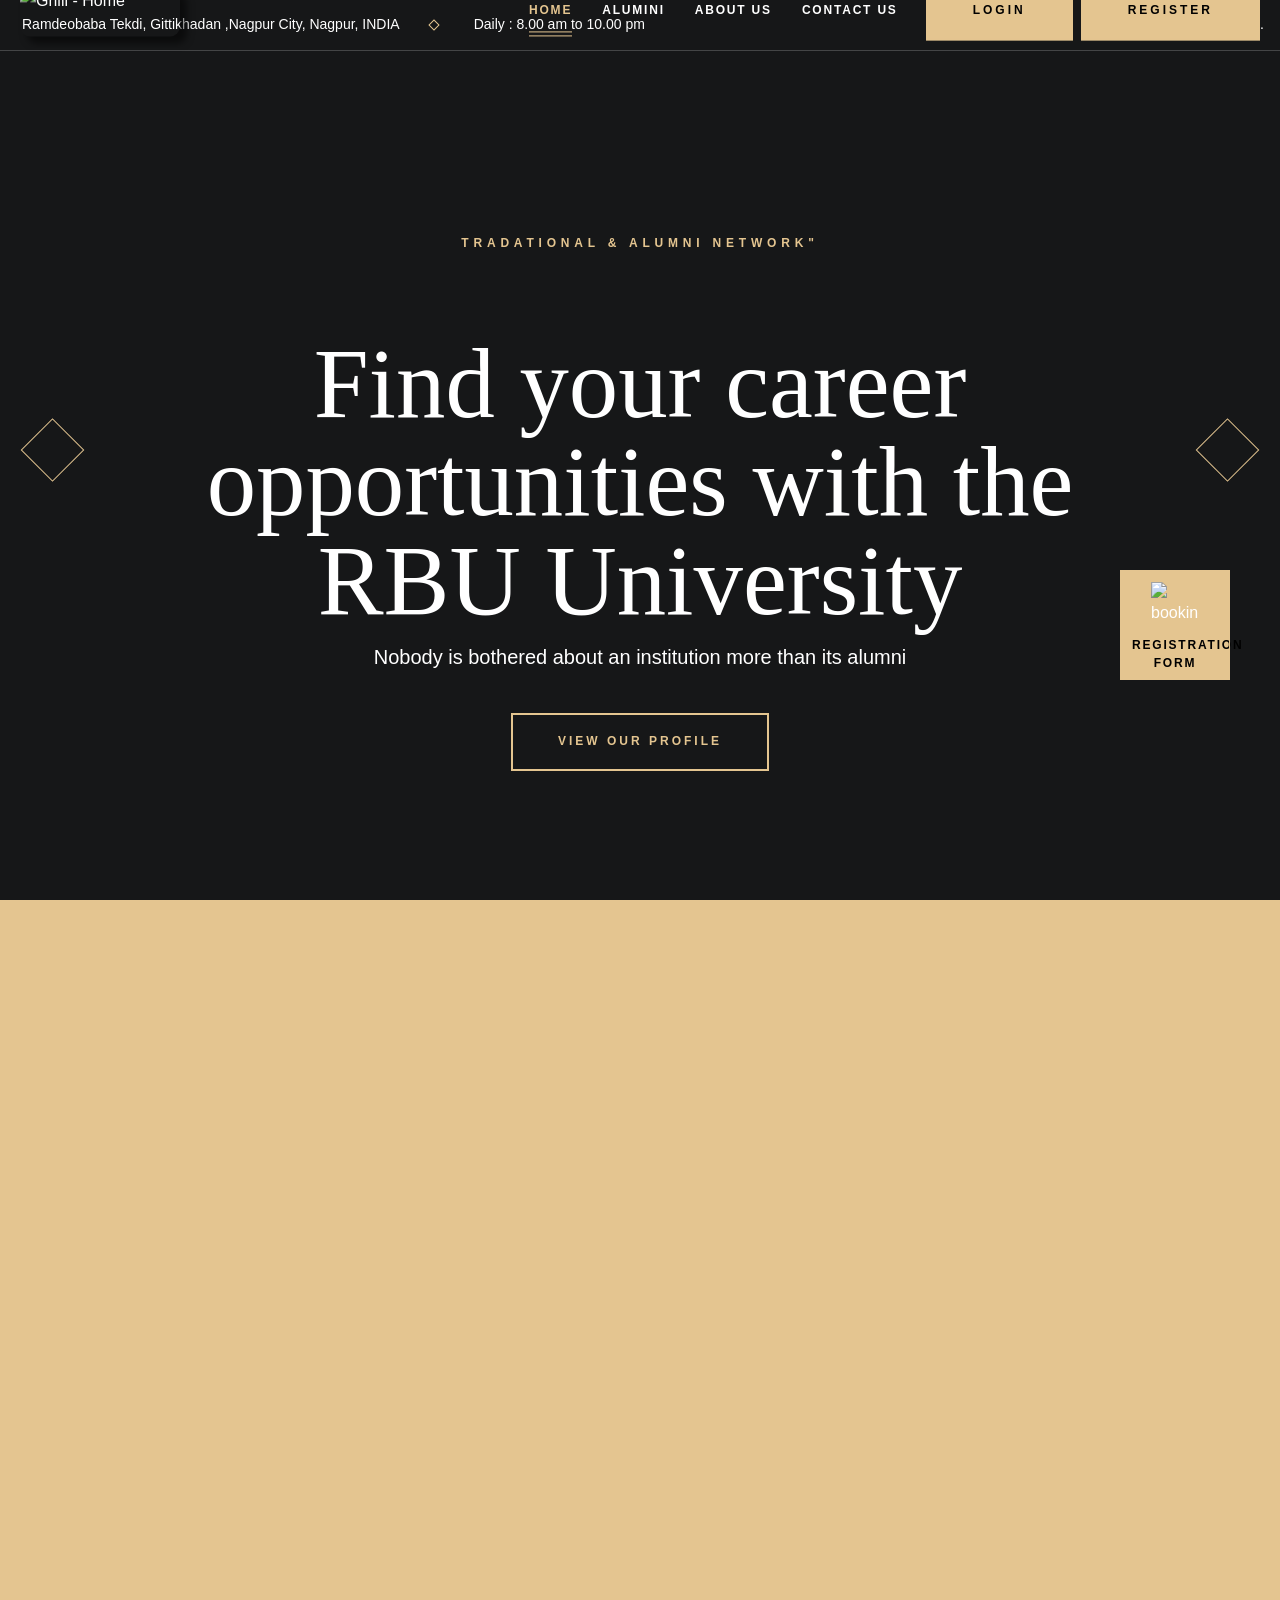
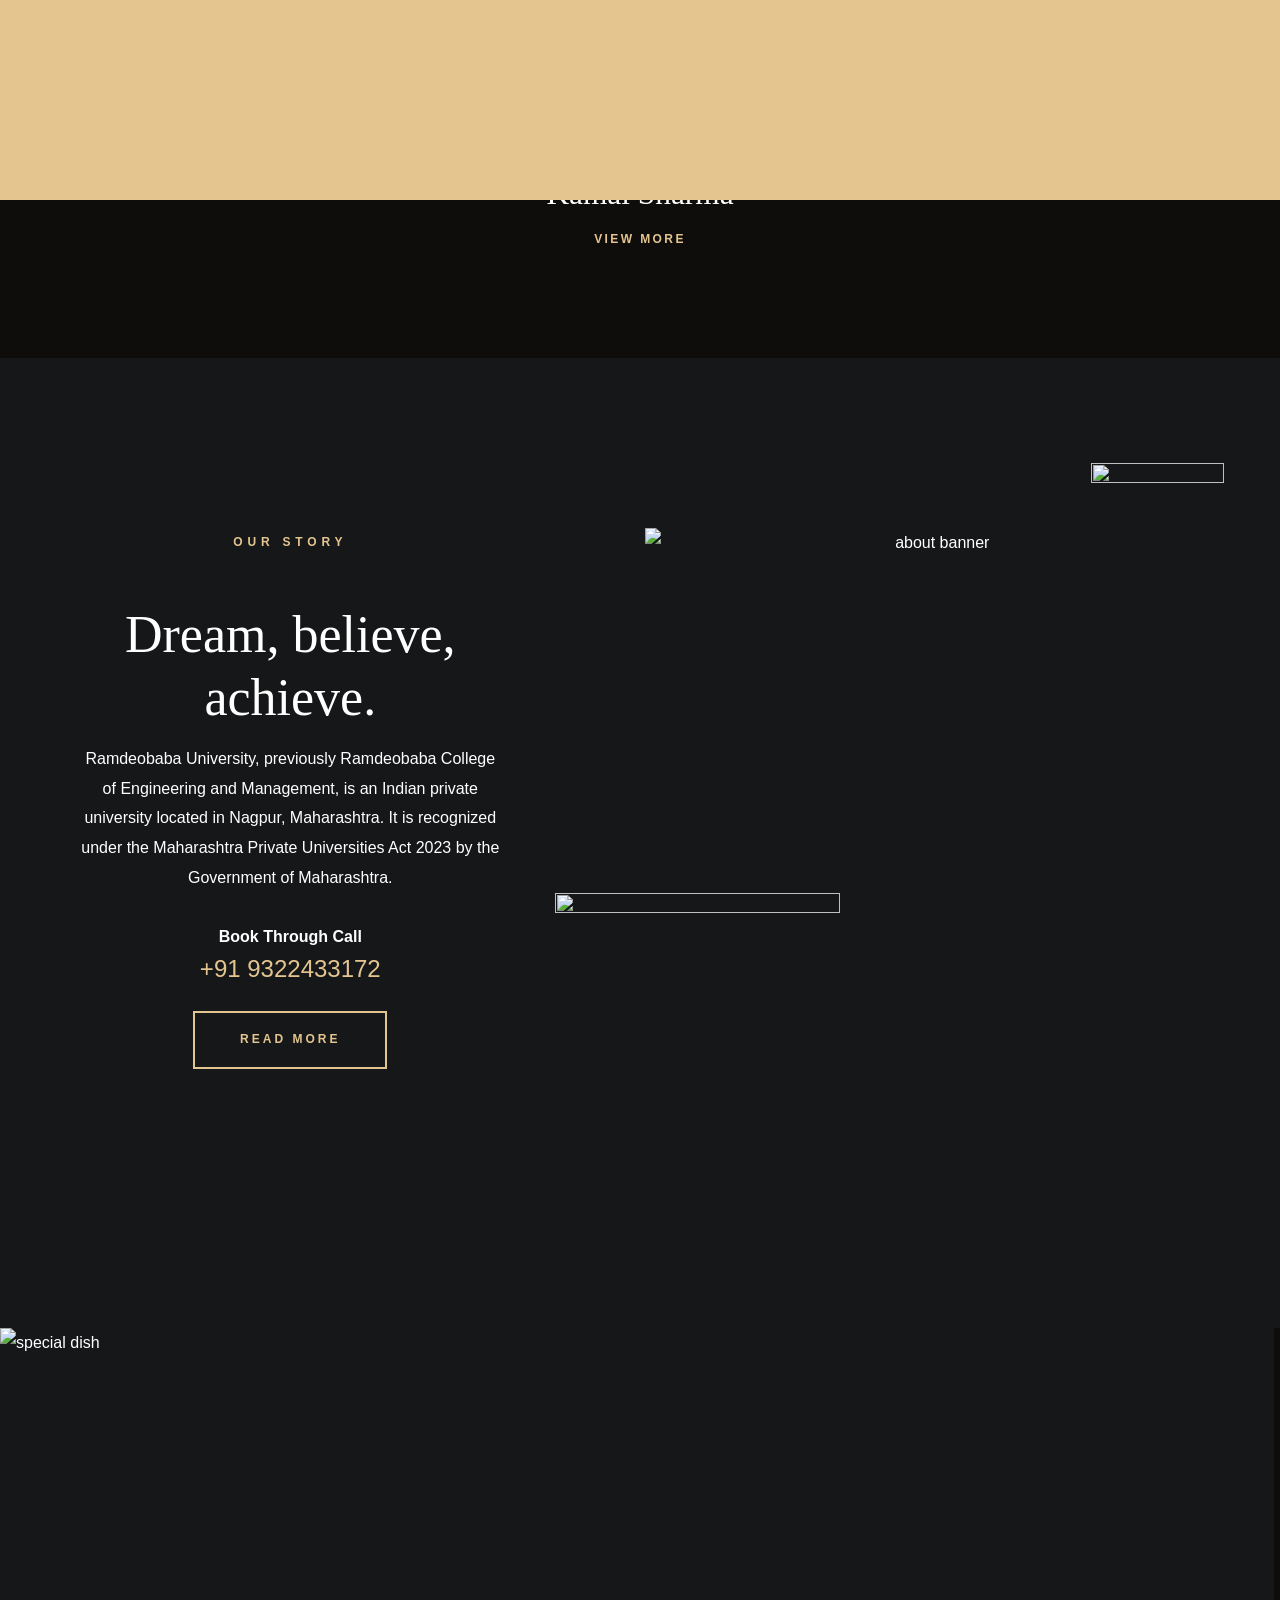
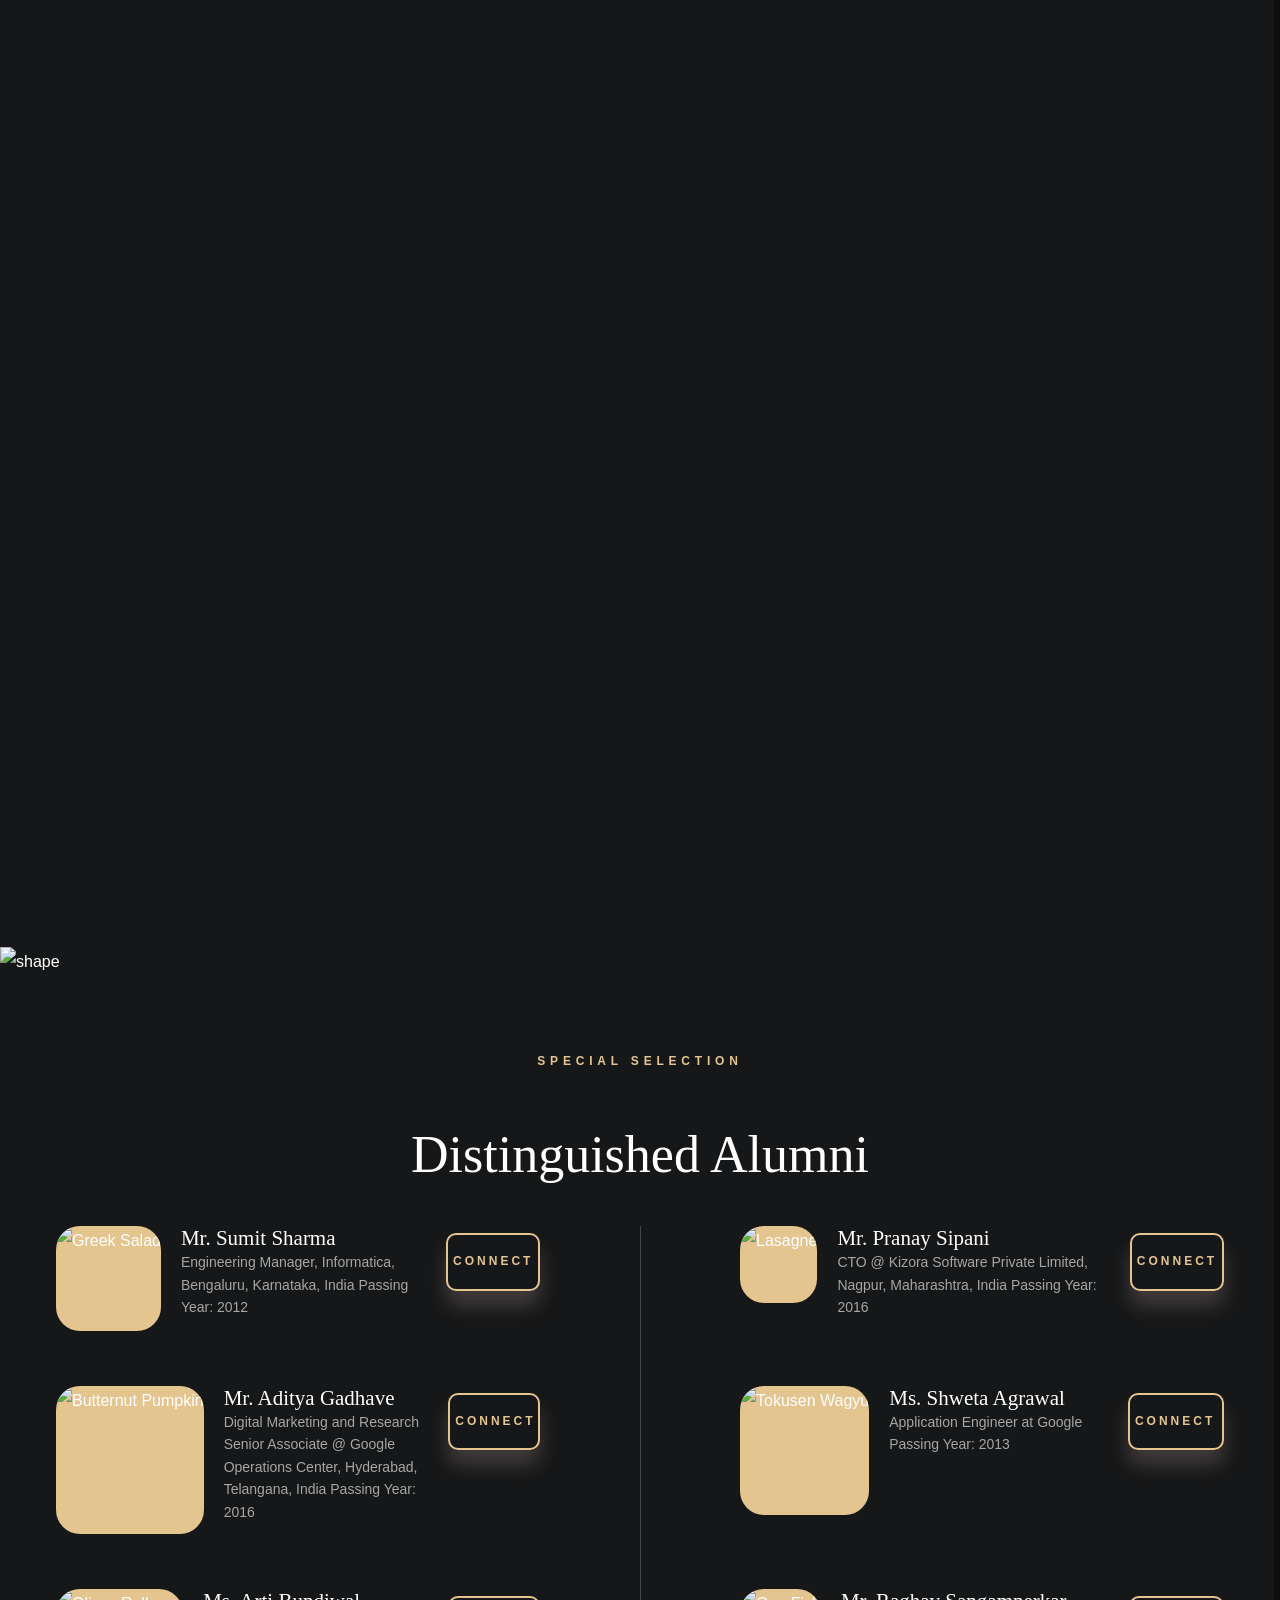
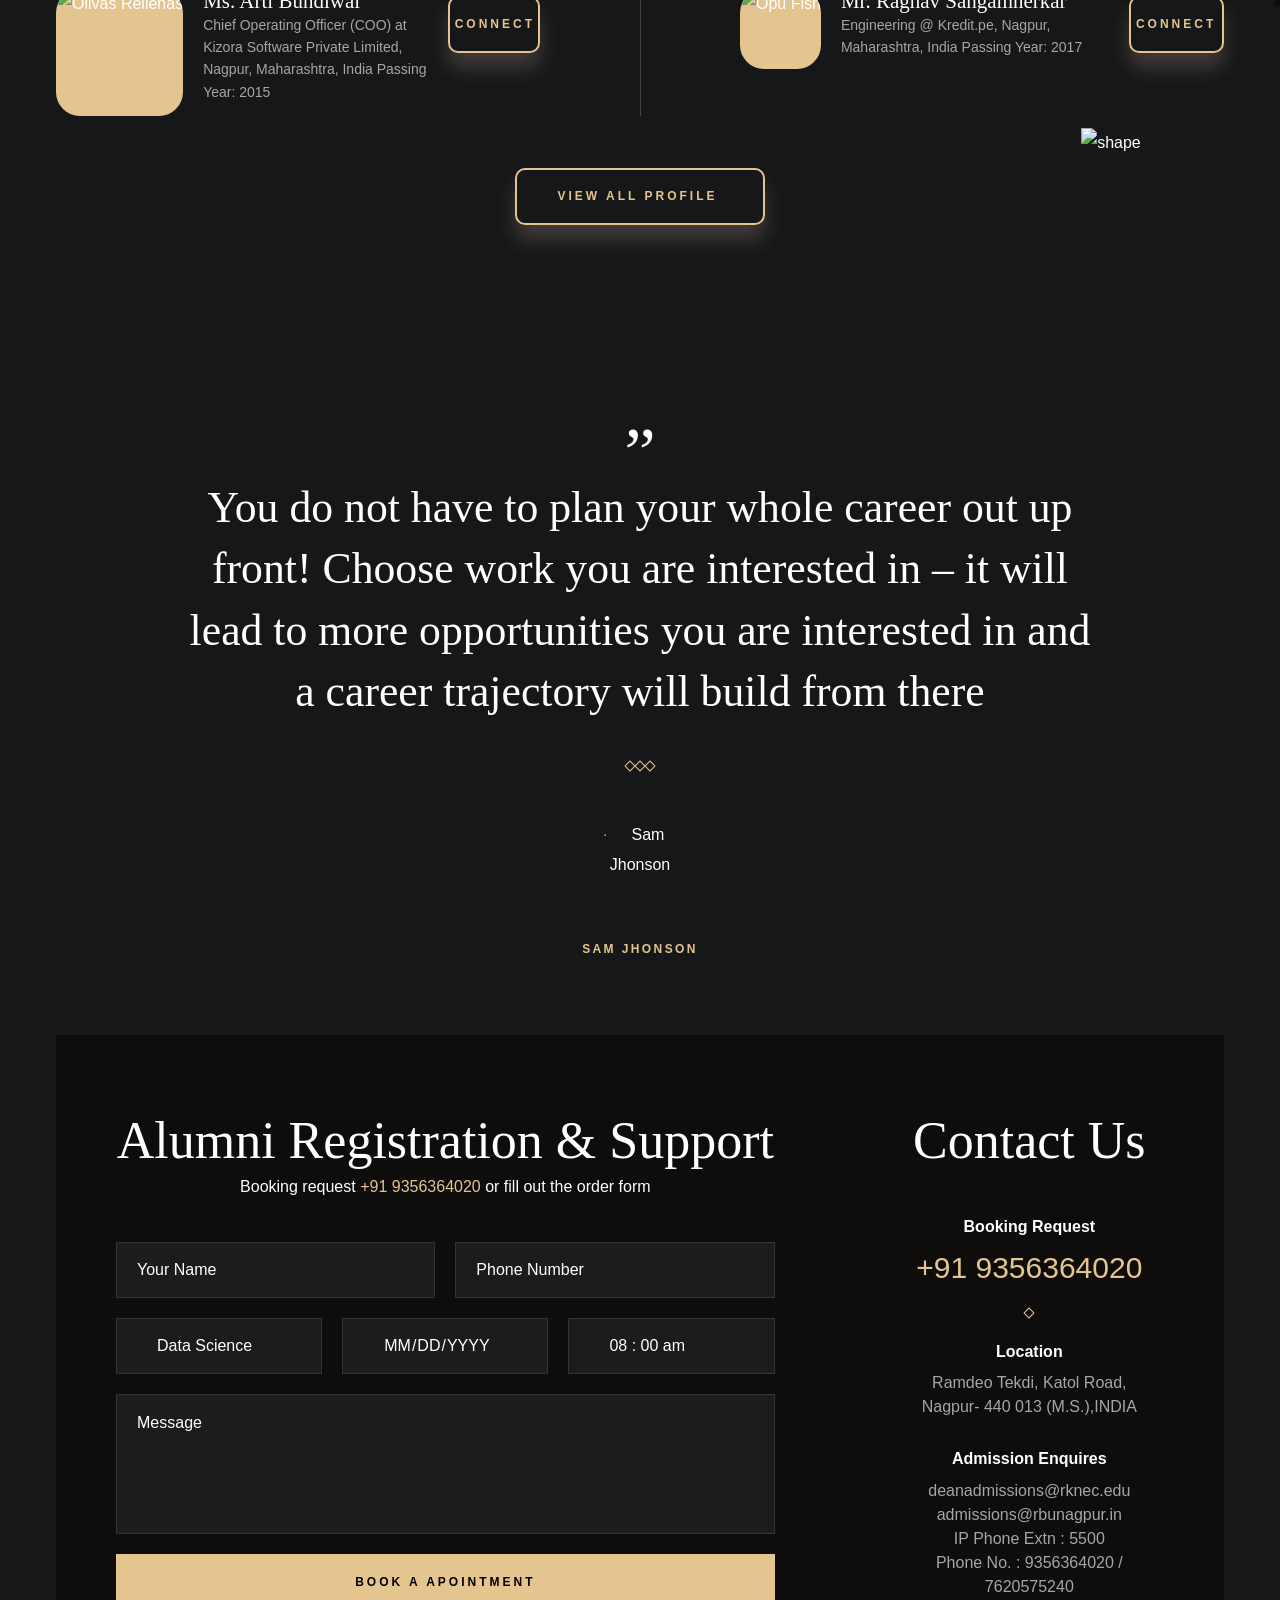
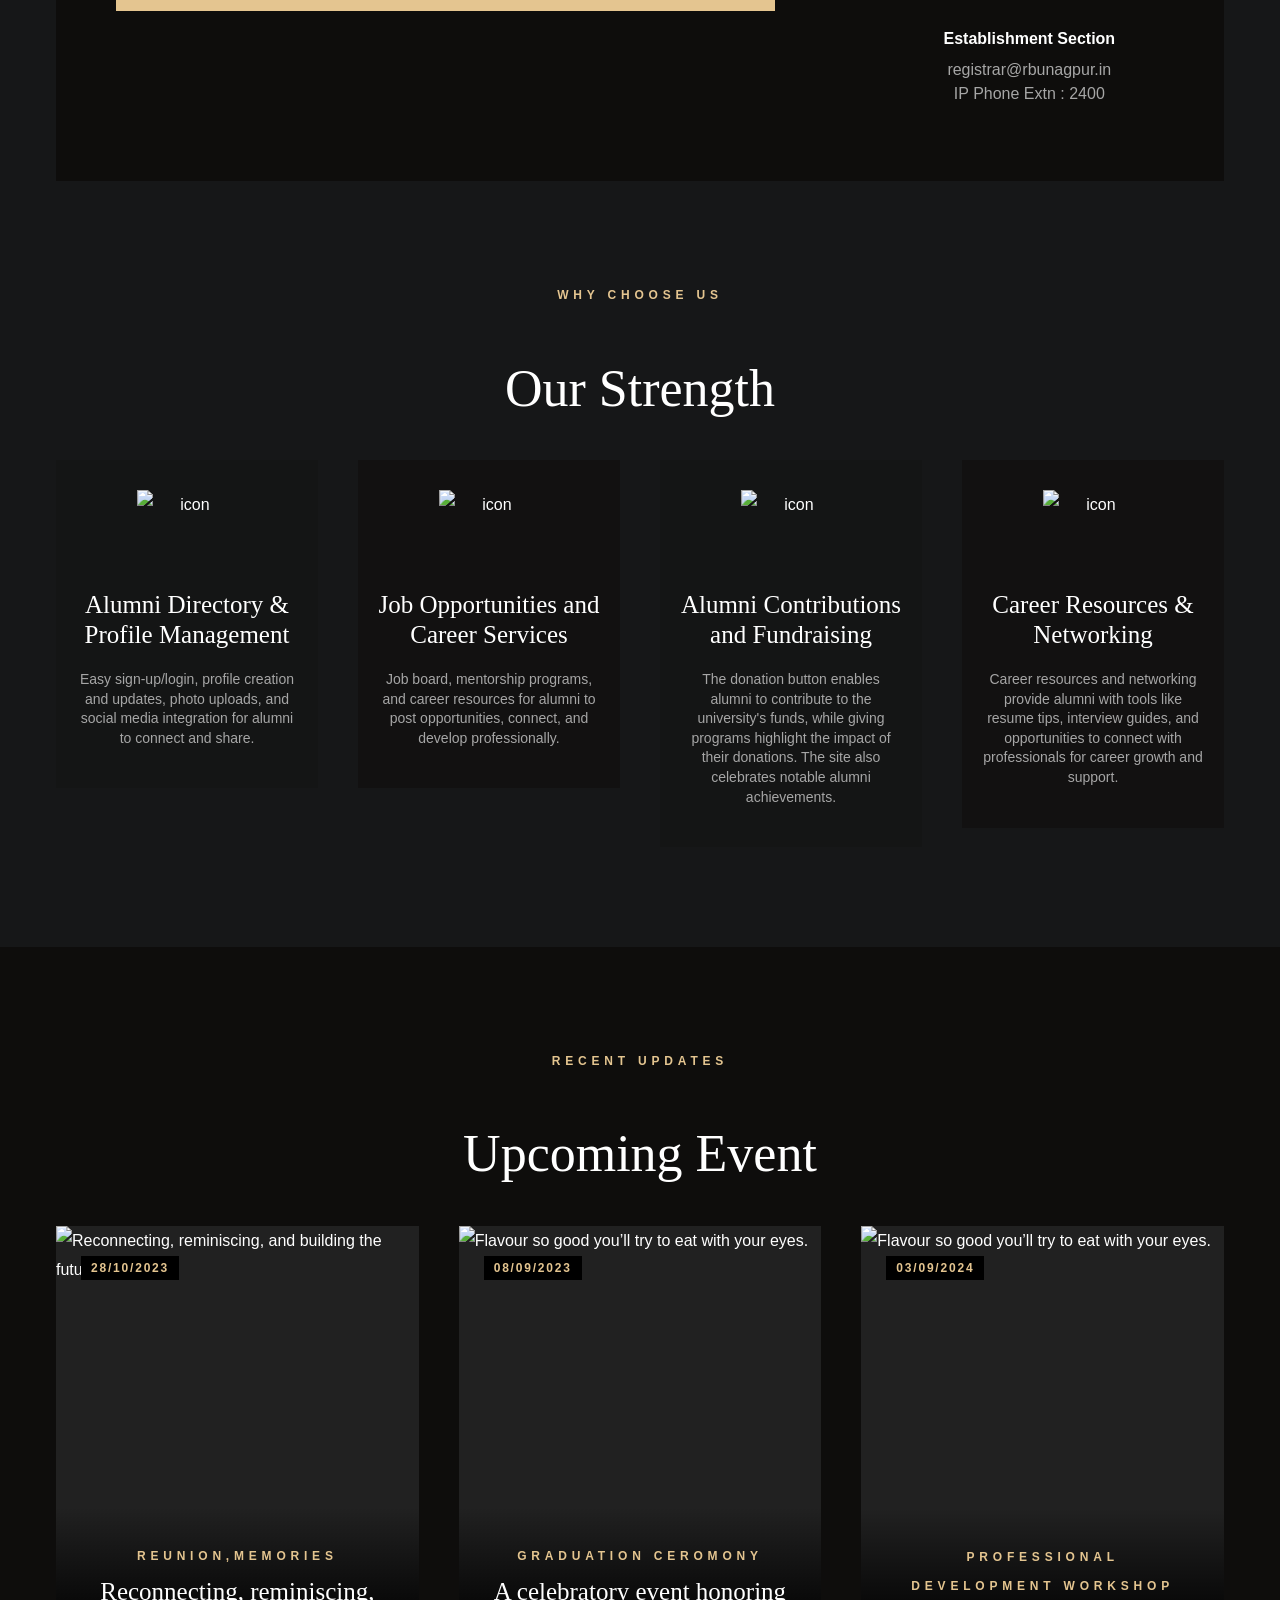
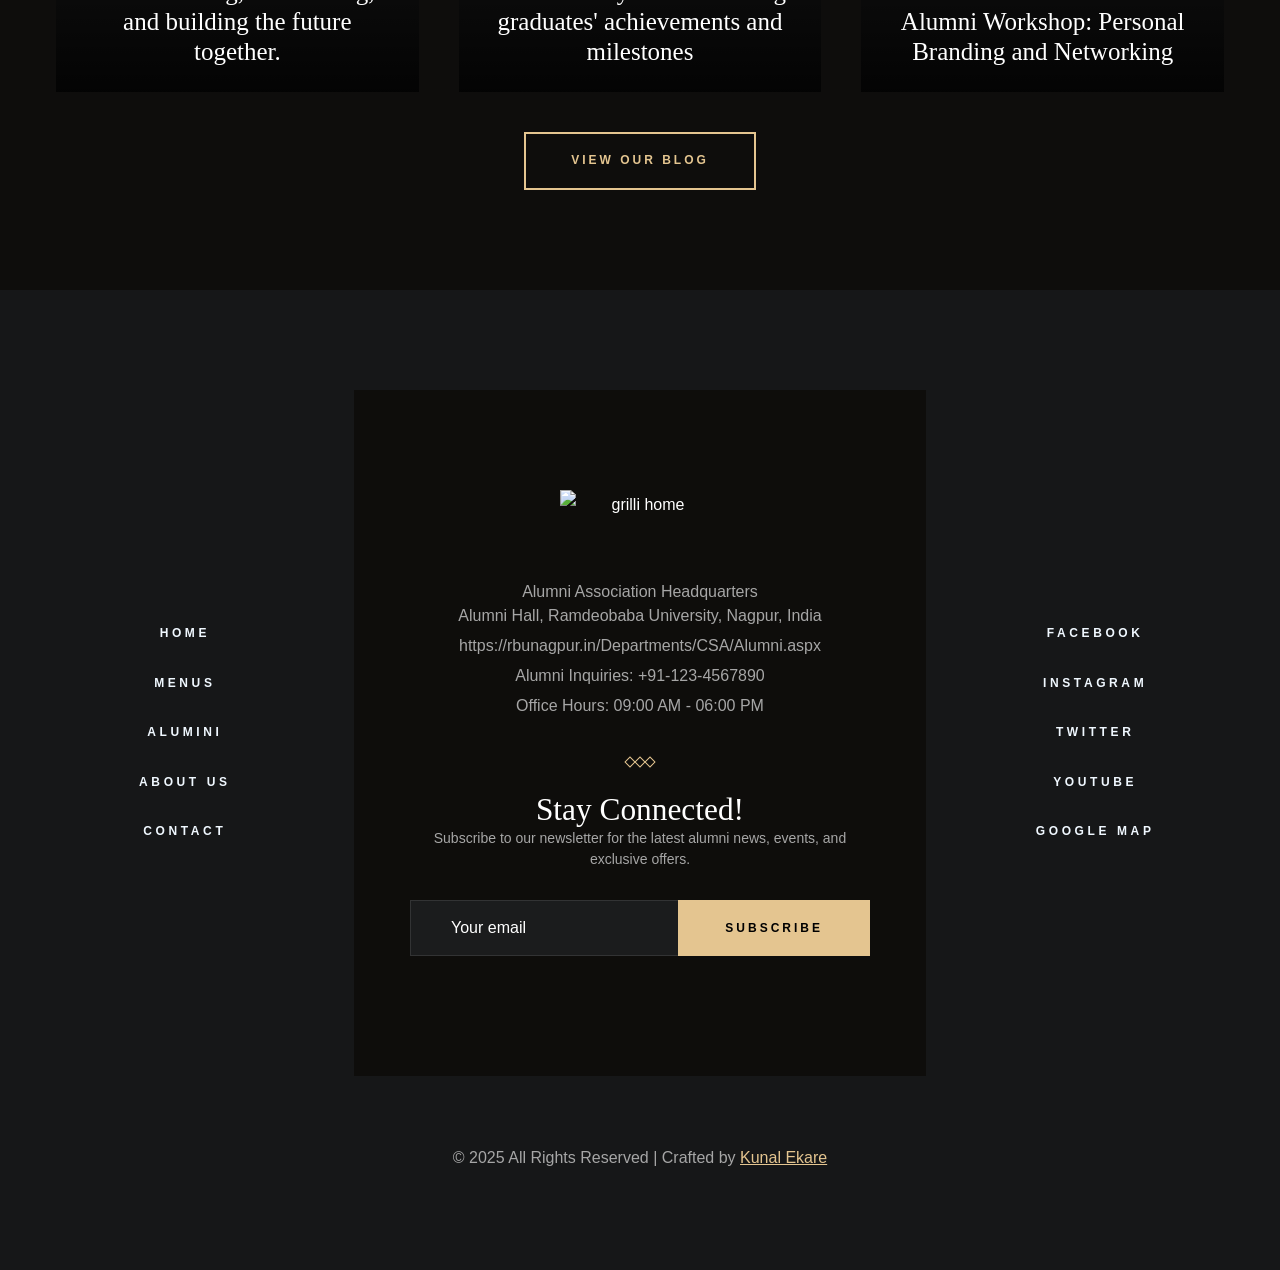
==== commit 3b847d78: "Update index.html" ====
--- a/index.html
+++ b/index.html
@@ -28,7 +28,7 @@
   <!-- 
     - custom css link
   -->
-  <link rel="stylesheet" href="./assets/css/style.css">
+  <link rel="stylesheet" href="style.css">
 
   <!-- 
     - preload images
@@ -1230,7 +1230,7 @@
   <!-- 
     - custom js link
   -->
-  <script src="./assets/js/script.js"></script>
+  <script src="script.js"></script>
 
   <!-- 
     - ionicon link
--- a/style.css
+++ b/style.css
@@ -0,0 +1,2167 @@
+/*-----------------------------------*\
+  #index.css
+\*-----------------------------------*/
+
+/* logo css */
+.logo1 {
+  border-radius: 10px;
+  box-shadow: 7px 7px 7px rgba(0, 0, 0, 0.5);
+}
+
+/* logo css end */
+
+/*-----------------------------------*\
+  #CUSTOM PROPERTY
+\*-----------------------------------*/
+
+:root {
+
+  /**
+   * COLORS
+   */
+
+  --gold-crayola: hsl(38, 61%, 73%);
+  --quick-silver: hsla(0, 0%, 65%, 1);
+  --davys-grey: hsla(30, 3%, 34%, 1);
+  --smoky-black-1: hsla(40, 12%, 5%, 1);
+  --smoky-black-2: hsla(30, 8%, 5%, 1);
+  --smoky-black-3: hsla(0, 3%, 7%, 1);
+  --eerie-black-1: hsla(210, 4%, 9%, 1);
+  --eerie-black-2: hsla(210, 4%, 11%, 1);
+  --eerie-black-3: hsla(180, 2%, 8%, 1);
+  --eerie-black-4: hsla(0, 0%, 13%, 1);
+  --white: hsla(0, 0%, 100%, 1);
+  --white-alpha-20: hsla(0, 0%, 100%, 0.2);
+  --white-alpha-10: hsla(0, 0%, 100%, 0.1);
+  --black: hsla(0, 0%, 0%, 1);
+  --black-alpha-80: hsla(0, 0%, 0%, 0.8);
+  --black-alpha-15: hsla(0, 0%, 0%, 0.15);
+
+  /**
+   * GRADIENT COLOR
+   */
+
+  --loading-text-gradient: linear-gradient(90deg, transparent 0% 16.66%, var(--smoky-black-3) 33.33% 50%,  transparent 66.66% 75%);
+  --gradient-1: linear-gradient(to top,hsla(0, 0%, 0%, 0.9),hsla(0, 0%, 0%, 0.7),transparent);
+
+  /**
+   * TYPOGRAPHY
+   */
+
+  /* font-family */
+  --fontFamily-forum: 'Forum', cursive;
+  --fontFamily-dm_sans: 'DM Sans', sans-serif;
+
+  /* font-size */
+  --fontSize-display-1: calc(1.3rem + 6.7vw);
+  --fontSize-headline-1: calc(2rem + 2.5vw);
+  --fontSize-headline-2: calc(1.3rem + 2.4vw);
+  --fontSize-title-1: calc(1.6rem + 1.2vw);
+  --fontSize-title-2: 2.2rem;
+  --fontSize-title-3: 2.1rem;
+  --fontSize-title-4: calc(1.6rem + 1.2vw);
+  --fontSize-body-1: 2.4rem;
+  --fontSize-body-2: 1.6rem;
+  --fontSize-body-3: 1.8rem;
+  --fontSize-body-4: 1.6rem;
+  --fontSize-label-1: 1.4rem;
+  --fontSize-label-2: 1.2rem;
+
+  /* font-weight */
+  --weight-regular: 400;
+  --weight-bold: 700;
+
+  /* line-height */
+  --lineHeight-1: 1em;
+  --lineHeight-2: 1.2em;
+  --lineHeight-3: 1.5em;
+  --lineHeight-4: 1.6em;
+  --lineHeight-5: 1.85em;
+  --lineHeight-6: 1.4em;
+
+  /* letter-spacing */
+  --letterSpacing-1: 0.15em;
+  --letterSpacing-2: 0.4em;
+  --letterSpacing-3: 0.2em;
+  --letterSpacing-4: 0.3em;
+  --letterSpacing-5: 3px;
+
+  /**
+   * SPACING
+   */
+
+  --section-space: 70px;
+
+  /**
+   * SHADOW
+   */
+
+  --shadow-1: 0px 0px 25px 0px hsla(0, 0%, 0%, 0.25);
+
+  /**
+   * BORDER RADIUS
+   */
+
+  --radius-24: 24px;
+  --radius-circle: 50%;
+
+  /**
+   * TRANSITION
+   */
+
+  --transition-1: 250ms ease;
+  --transition-2: 500ms ease;
+  --transition-3: 1000ms ease;
+
+}
+
+
+
+
+
+/*-----------------------------------*\
+  #RESET
+\*-----------------------------------*/
+
+*,
+*::before,
+*::after {
+  margin: 0;
+  padding: 0;
+  box-sizing: border-box;
+}
+
+li { list-style: none; }
+
+a,
+img,
+data,
+span,
+input,
+button,
+select,
+ion-icon,
+textarea { display: block; }
+
+a {
+  color: inherit;
+  text-decoration: none;
+}
+
+img { height: auto; }
+
+input,
+button,
+select,
+textarea {
+  background: none;
+  border: none;
+  font: inherit;
+}
+
+input,
+select,
+textarea {
+  width: 100%;
+  outline: none;
+}
+
+button { cursor: pointer; }
+
+address { font-style: normal; }
+
+html {
+  font-size: 10px;
+  scroll-behavior: smooth;
+}
+
+body {
+  background-color: var(--eerie-black-1);
+  color: var(--white);
+  font-family: var(--fontFamily-dm_sans);
+  font-size: var(--fontSize-body-4);
+  font-weight: var(--weight-regular);
+  line-height: var(--lineHeight-5);
+  overflow: hidden;
+  height: 300vh;
+}
+
+body.loaded { overflow: overlay; }
+
+body.nav-active { overflow: hidden; }
+
+::-webkit-scrollbar { width: 5px; }
+
+::-webkit-scrollbar-track { background-color: transparent; }
+
+::-webkit-scrollbar-thumb { background-color: var(--gold-crayola); }
+
+
+
+
+
+/*-----------------------------------*\
+  #TYPOGRAPHY
+\*-----------------------------------*/
+
+.display-1,
+.headline-1,
+.headline-2,
+.title-1,
+.title-2,
+.title-3,
+.title-4 {
+  color: var(--white);
+  font-family: var(--fontFamily-forum);
+  font-weight: var(--weight-regular);
+  line-height: var(--lineHeight-2);
+}
+
+.display-1 {
+  font-size: var(--fontSize-display-1);
+  line-height: var(--lineHeight-1);
+}
+
+.headline-1 { font-size: var(--fontSize-headline-1); }
+
+.headline-2 {
+  font-size: var(--fontSize-headline-2);
+  line-height: var(--lineHeight-6);
+}
+
+.title-1 { font-size: var(--fontSize-title-1); }
+
+.title-2 { font-size: var(--fontSize-title-2); }
+
+.title-3 { font-size: var(--fontSize-title-3); }
+
+.title-4 { font-size: var(--fontSize-title-4); }
+
+.body-1 {
+  font-size: var(--fontSize-body-1);
+  line-height: var(--lineHeight-6);
+}
+
+.body-2 {
+  font-size: var(--fontSize-body-2);
+  line-height: var(--lineHeight-4);
+}
+
+.body-3 { font-size: var(--fontSize-body-3); }
+
+.body-4 { font-size: var(--fontSize-body-4); }
+
+.label-1 { font-size: var(--fontSize-label-1); }
+
+.label-2 { font-size: var(--fontSize-label-2); }
+
+
+
+
+
+/*-----------------------------------*\
+  #REUSED STYLE
+\*-----------------------------------*/
+
+.container { padding-inline: 16px; }
+
+.separator {
+  width: 8px;
+  height: 8px;
+  border: 1px solid var(--gold-crayola);
+  transform: rotate(45deg);
+}
+
+.contact-label { font-weight: var(--weight-bold); }
+
+.contact-number {
+  color: var(--gold-crayola);
+  max-width: max-content;
+  margin-inline: auto;
+}
+
+.hover-underline {
+  position: relative;
+  max-width: max-content;
+}
+
+.hover-underline::after {
+  content: "";
+  position: absolute;
+  left: 0;
+  bottom: 0;
+  width: 100%;
+  height: 5px;
+  border-block: 1px solid var(--gold-crayola);
+  transform: scaleX(0.2);
+  opacity: 0;
+  transition: var(--transition-2);
+}
+
+.hover-underline:is(:hover, :focus-visible)::after {
+  transform: scaleX(1);
+  opacity: 1;
+}
+
+.contact-number::after { bottom: -5px; }
+
+.text-center { text-align: center; }
+
+.img-cover {
+  width: 100%;
+  height: 100%;
+  object-fit: cover;
+}
+
+.section-subtitle {
+  position: relative;
+  color: var(--gold-crayola);
+  font-weight: var(--weight-bold);
+  text-transform: uppercase;
+  letter-spacing: var(--letterSpacing-2);
+  margin-block-end: 12px;
+}
+
+.section-subtitle::after {
+  content: url('../images/separator.svg');
+  display: block;
+  width: 100px;
+  margin-inline: auto;
+  margin-block-start: 5px;
+}
+
+.btn {
+  position: relative;
+  color: var(--gold-crayola);
+  font-size: var(--fontSize-label-2);
+  font-weight: var(--weight-bold);
+  text-transform: uppercase;
+  letter-spacing: var(--letterSpacing-5);
+  max-width: max-content;
+  border: 2px solid var(--gold-crayola);
+  padding: 12px 45px;
+  overflow: hidden;
+  z-index: 1;
+  text-align: center;
+}
+
+.btn::before {
+  content: "";
+  position: absolute;
+  bottom: 100%;
+  left: 50%;
+  transform: translateX(-50%);
+  width: 200%;
+  height: 200%;
+  border-radius: var(--radius-circle);
+  background-color: var(--gold-crayola);
+  transition: var(--transition-2);
+  z-index: -1;
+}
+
+.btn .text { transition: var(--transition-1); }
+
+.btn .text-2 {
+  position: absolute;
+  top: 100%;
+  left: 50%;
+  transform: translateX(-50%);
+  min-width: max-content;
+  color: var(--smoky-black-1);
+}
+
+.btn:is(:hover, :focus-visible)::before { bottom: -50%; }
+
+.btn:is(:hover, :focus-visible) .text-1 { transform: translateY(-40px); }
+
+.btn:is(:hover, :focus-visible) .text-2 {
+  top: 50%;
+  transform: translate(-50%, -50%);
+}
+
+.btn-secondary {
+  background-color: var(--gold-crayola);
+  color: var(--black);
+}
+
+.btn-secondary::before { background-color: var(--smoky-black-1); }
+
+.btn-secondary .text-2 { color: var(--white); }
+
+.has-before,
+.has-after {
+  position: relative;
+  z-index: 1;
+}
+
+.has-before::before,
+.has-after::after {
+  content: "";
+  position: absolute;
+}
+
+.section {
+  position: relative;
+  padding-block: var(--section-space);
+  overflow: hidden;
+  z-index: 1;
+}
+
+.bg-black-10 { background-color: var(--smoky-black-2); }
+
+.grid-list {
+  display: grid;
+  gap: 40px;
+}
+
+.hover\:shine { position: relative; }
+
+.hover\:shine::after {
+  content: "";
+  position: absolute;
+  top: 0;
+  left: 0;
+  width: 50%;
+  height: 100%;
+  background-image: linear-gradient(to right, transparent 0%, #fff6 100%);
+  transform: skewX(-0.08turn) translateX(-180%);
+}
+
+.hover\:shine:is(:hover, :focus-within)::after {
+  transform: skewX(-0.08turn) translateX(275%);
+  transition: var(--transition-3);
+}
+
+.img-holder {
+  aspect-ratio: var(--width) / var(--height);
+  overflow: hidden;
+  background-color: var(--eerie-black-4);
+}
+
+.btn-text {
+  color: var(--gold-crayola);
+  padding-block-end: 4px;
+  margin-inline: auto;
+  text-transform: uppercase;
+  letter-spacing: var(--letterSpacing-3);
+  font-weight: var(--weight-bold);
+  transition: var(--transition-1);
+  text-align: center;
+}
+
+.btn-text:is(:hover, :focus-visible) { color: var(--white); }
+
+.shape {
+  display: none;
+  position: absolute;
+  max-width: max-content;
+  z-index: -1;
+  height: 200px;
+  width: 200px;
+}
+
+.w-100 { width: 100%; }
+
+.move-anim { animation: move 5s linear infinite; }
+
+@keyframes move {
+  0%,
+  100% { transform: translateY(0); }
+
+  50% { transform: translateY(30px); }
+}
+
+.has-bg-image {
+  background-repeat: no-repeat;
+  background-size: cover;
+  background-position: center;
+}
+
+.input-field {
+  background-color: var(--eerie-black-2);
+  color: var(--white);
+  height: 56px;
+  padding: 10px 20px;
+  border: 1px solid var(--white-alpha-10);
+  margin-block-end: 20px;
+  outline: none;
+  transition: border-color var(--transition-2);
+}
+
+.input-field::placeholder { color: inherit; }
+
+.input-field:focus { border-color: var(--gold-crayola); }
+
+.icon-wrapper {
+  position: relative;
+  margin-block-end: 20px;
+}
+
+.icon-wrapper .input-field {
+  margin-block-end: 0;
+  padding-inline-start: 40px;
+  appearance: none;
+  cursor: pointer;
+}
+
+.icon-wrapper ion-icon {
+  position: absolute;
+  top: 50%;
+  transform: translateY(-50%);
+  font-size: 1.4rem;
+  --ionicon-stroke-width: 50px;
+  pointer-events: none;
+}
+
+.icon-wrapper ion-icon:first-child { left: 15px; }
+
+.icon-wrapper ion-icon:last-child { right: 10px; }
+
+
+
+
+
+/*-----------------------------------*\
+  #PRELOAD
+\*-----------------------------------*/
+
+.preload {
+  position: fixed;
+  top: 0;
+  left: 0;
+  right: 0;
+  bottom: 0;
+  background-color: var(--gold-crayola);
+  z-index: 10;
+  display: grid;
+  place-content: center;
+  justify-items: center;
+  transition: var(--transition-2);
+}
+
+.preload > * { transition: var(--transition-1); }
+
+.preload.loaded > * { opacity: 0; }
+
+.preload.loaded {
+  transition-delay: 300ms;
+  transform: translateY(100%);
+}
+
+.circle {
+  width: 112px;
+  height: 112px;
+  border-radius: var(--radius-circle);
+  border: 3px solid var(--white);
+  border-block-start-color: var(--smoky-black-3);
+  margin-block-end: 45px;
+  animation: rotate360 1s linear infinite;
+}
+
+@keyframes rotate360 {
+  0% { transform: rotate(0); }
+  100% { transform: rotate(1turn); }
+}
+
+.preload .text {
+  background-image: var(--loading-text-gradient);
+  background-size: 500%;
+  font-size: calc(2rem + 3vw);
+  font-weight: var(--weight-bold);
+  line-height: 1em;
+  text-transform: uppercase;
+  letter-spacing: 16px;
+  padding-inline-start: 16px;
+  -webkit-text-fill-color: transparent;
+  background-clip: text;
+  -webkit-background-clip: text;
+  -webkit-text-stroke: 0.5px var(--eerie-black-3);
+  animation: loadingText linear 2s infinite;
+}
+
+@keyframes loadingText {
+  0% { background-position: 100%; }
+  100% { background-position: 0%; }
+}
+
+
+
+
+
+/*-----------------------------------*\
+  #TOPBAR
+\*-----------------------------------*/
+
+.topbar { display: none; }
+
+
+
+
+
+/*-----------------------------------*\
+  #HEADER
+\*-----------------------------------*/
+
+.header .btn { display: none; }
+
+.header {
+  position: fixed;
+  top: 0;
+  left: 0;
+  width: 100%;
+  background-color: transparent;
+  padding-block: 10px;
+  z-index: 4;
+  border-block-end: 1px solid transparent;
+  transition: var(--transition-1);
+}
+
+.header.active {
+  padding-block: 20px;
+  background-color: var(--eerie-black-4);
+  border-color: var(--black-alpha-15);
+}
+
+.header.hide {
+  transform: translateY(-100%);
+  transition-delay: 250ms;
+}
+
+.header .container {
+  padding-inline: 20px;
+  display: flex;
+  justify-content: space-between;
+  align-items: center;
+  gap: 8px;
+}
+
+.nav-open-btn {
+  padding: 12px;
+  padding-inline-end: 0;
+}
+
+.nav-open-btn .line {
+  width: 30px;
+  height: 2px;
+  background-color: var(--white);
+  margin-block: 4px;
+  transform-origin: left;
+  animation: menuBtn 400ms ease-in-out alternate infinite;
+}
+
+@keyframes menuBtn {
+  0% { transform: scaleX(1); }
+  100% { transform: scaleX(0.5); }
+}
+
+.nav-open-btn .line-2 { animation-delay: 150ms; }
+
+.nav-open-btn .line-3 { animation-delay: 300ms; }
+
+.navbar {
+  position: fixed;
+  background-color: var(--smoky-black-1);
+  top: 0;
+  left: -360px;
+  bottom: 0;
+  max-width: 360px;
+  width: 100%;
+  padding-inline: 30px;
+  padding-block-end: 50px;
+  overflow-y: auto;
+  visibility: hidden;
+  z-index: 2;
+  transition: var(--transition-2);
+}
+
+.navbar.active {
+  visibility: visible;
+  transform: translateX(360px);
+}
+
+.navbar .close-btn {
+  color: var(--white);
+  border: 1px solid currentColor;
+  padding: 4px;
+  border-radius: var(--radius-circle);
+  margin-inline-start: auto;
+  margin-block: 30px 20px;
+}
+
+.navbar .close-btn ion-icon { --ionicon-stroke-width: 40px; }
+
+.navbar .close-btn:is(:hover, :focus-visible) { color: var(--gold-crayola); }
+
+.navbar .logo {
+  max-width: max-content;
+  margin-inline: auto;
+  margin-block-end: 60px;
+}
+
+.navbar-list {
+  border-block-end: 1px solid var(--white-alpha-20);
+  margin-block-end: 100px;
+}
+
+.navbar-item { border-block-start: 1px solid var(--white-alpha-20); }
+
+.navbar-link {
+  position: relative;
+  font-size: var(--fontSize-label-2);
+  text-transform: uppercase;
+  padding-block: 10px;
+  max-width: unset;
+}
+
+.navbar-link::after { display: none; }
+
+.navbar-link .span { transition: var(--transition-1); }
+
+.navbar-link:is(:hover, :focus-visible, .active) .span {
+  color: var(--gold-crayola);
+  transform: translateX(20px);
+}
+
+.navbar-link .separator {
+  position: absolute;
+  top: 50%;
+  left: 0;
+  transform: translateY(-50%) rotate(45deg);
+  opacity: 0;
+  transition: var(--transition-1);
+}
+
+.navbar-link:is(:hover, :focus-visible, .active) .separator { opacity: 1; }
+
+.navbar-title { margin-block-end: 15px; }
+
+.navbar-text { margin-block: 10px; }
+
+.navbar .body-4 { color: var(--quick-silver); }
+
+.sidebar-link { transition: var(--transition-1); }
+
+.sidebar-link:is(:hover, :focus-visible) { color: var(--gold-crayola); }
+
+.navbar .text-center .separator {
+  margin-block: 30px;
+  margin-inline: auto;
+}
+
+.navbar .contact-label { margin-block-end: 10px; }
+
+.navbar::-webkit-scrollbar-thumb { background-color: var(--white-alpha-10); }
+
+.overlay {
+  position: fixed;
+  top: 0;
+  left: 0;
+  bottom: 0;
+  right: 0;
+  background-color: var(--black-alpha-80);
+  opacity: 0;
+  pointer-events: none;
+  transition: var(--transition-2);
+  z-index: 1;
+}
+
+.overlay.active {
+  opacity: 1;
+  pointer-events: all;
+}
+
+
+
+
+
+/*-----------------------------------*\
+  #HERO
+\*-----------------------------------*/
+
+.hero .slider-btn { display: none; }
+
+.hero {
+  position: relative;
+  padding-block: 120px;
+  min-height: 100vh;
+  overflow: hidden;
+  z-index: 1;
+}
+
+.hero .slider-item {
+  position: absolute;
+  top: 50%;
+  left: 50%;
+  transform: translate(-50%, -50%);
+  width: 100%;
+  height: 100%;
+  display: grid;
+  place-content: center;
+  padding-block-start: 100px;
+  opacity: 0;
+  visibility: hidden;
+  transition: var(--transition-3);
+  z-index: 1;
+}
+
+.hero .slider-item.active {
+  opacity: 1;
+  visibility: visible;
+}
+
+.hero .slider-bg {
+  position: absolute;
+  top: 0;
+  left: 0;
+  width: 100%;
+  height: 100%;
+  transform: scale(1.15);
+  pointer-events: none;
+  user-select: none;
+  z-index: -1;
+}
+
+.hero .slider-item.active .slider-bg {
+  animation: smoothScale 7s linear forwards;
+}
+
+@keyframes smoothScale {
+  0% { transform: scale(1); }
+  100% { transform: scale(1.15); }
+}
+
+.hero .section-subtitle::after { margin-block: 14px 20px; }
+
+.hero-text { margin-block: 10px 40px; }
+
+.hero .btn { margin-inline: auto; }
+
+.hero-btn {
+  position: absolute;
+  top:570px;
+  right: 15px;
+  z-index: 2;
+  background-color: var(--gold-crayola);
+  width: 110px;
+  height: 110px;
+  padding: 12px;
+  transform: scale(0.6);
+}
+
+.hero-btn img {
+  margin-inline: auto;
+  margin-block-end: 6px;
+}
+
+.hero-btn .span {
+  color: var(--black);
+  font-weight: var(--weight-bold);
+  text-transform: uppercase;
+  letter-spacing: var(--letterSpacing-1);
+  line-height: var(--lineHeight-3);
+}
+
+.hero-btn::after {
+  inset: 0;
+  border: 1px solid var(--gold-crayola);
+  animation: rotate360 15s linear infinite;
+}
+
+.slider-reveal {
+  transform: translateY(30px);
+  opacity: 0;
+}
+
+.hero .slider-item.active .slider-reveal {
+  animation: sliderReveal 1s ease forwards;
+}
+
+@keyframes sliderReveal {
+  0% {
+    transform: translateY(30px);
+    opacity: 0;
+  }
+
+  100% {
+    transform: translateY(0);
+    opacity: 1;
+  }
+}
+
+.hero .slider-item.active .section-subtitle { animation-delay: 500ms; }
+
+.hero .slider-item.active .hero-title { animation-delay: 1000ms; }
+
+.hero .slider-item.active .hero-text { animation-delay: 1.5s; }
+
+.hero .slider-item.active .btn { animation-delay: 2s; }
+
+
+
+
+
+/*-----------------------------------*\
+  #SERVICE
+\*-----------------------------------*/
+
+.service .section-title { margin-block-end: 16px; }
+
+.service .section-text { margin-block-end: 40px; }
+
+.service-card { overflow: hidden; }
+
+.service-card .has-before {
+  padding-block: 30px;
+  margin-block-end: 26px;
+  z-index: 1;
+}
+
+.service-card .has-before::before {
+  top: 0;
+  left: 50%;
+  transform: translateX(-50%);
+  width: 140px;
+  height: 100%;
+  background-image: url('../images/img-pattern.svg');
+  background-position: center;
+  background-size: cover;
+  background-repeat: repeat;
+  transition: var(--transition-2);
+  transition-delay: 0;
+  z-index: -1;
+  will-change: transform;
+}
+
+.service-card:is(:hover, :focus-within) .has-before::before {
+  transform: rotateY(0.5turn) translateX(50%);
+  transition-delay: 300ms;
+}
+
+.service-card .card-banner { transition: var(--transition-2); }
+
+.service-card:is(:hover, :focus-within) .card-banner { transform: scale(1.05); }
+
+.service .card-title { margin-block-end: 12px; }
+
+
+
+
+
+/*-----------------------------------*\
+  #ABOUT
+\*-----------------------------------*/
+
+.about .section-text { margin-block: 15px 30px; }
+
+.about .btn {
+  margin-inline: auto;
+  margin-block-start: 26px;
+}
+
+.about .container {
+  display: grid;
+  gap: 120px;
+}
+
+.about-banner {
+  position: relative;
+  margin-block-end: 120px;
+}
+
+.about-banner > .w-100 { padding-inline-start: 50px; }
+
+.about .abs-img { position: absolute; }
+
+.about .abs-img::before { z-index: -1; }
+
+.about .abs-img-1 {
+  bottom: -120px;
+  left: 0;
+  width: 150px;
+  padding-block: 50px;
+}
+
+.about .abs-img-2 {
+  top: -65px;
+  right: 0;
+  overflow: hidden;
+}
+
+.about .abs-img-1::before {
+  top: 0;
+  bottom: 0;
+  left: 50%;
+  transform: translateX(-50%);
+  width: 140px;
+  background-image: url('../images/img-pattern.svg');
+  background-repeat: repeat;
+}
+
+.about .abs-img-2::before {
+  inset: 0;
+  background-image: url('');
+  background-repeat: no-repeat;
+  background-size: contain;
+  animation: rotate360 15s linear infinite;
+}
+
+
+
+
+
+/*-----------------------------------*\
+  #SPECIAL DISH
+\*-----------------------------------*/
+
+.special-dish-content { padding-block: 70px; }
+
+.special-dish .abs-img {
+  margin-inline: auto;
+  margin-block-end: 12px;
+}
+
+.special-dish .section-text { margin-block: 16px 40px; }
+
+.special-dish-content .wrapper {
+  display: flex;
+  justify-content: center;
+  align-items: center;
+  gap: 20px;
+  margin-block-end: 40px;
+}
+
+.special-dish-content .del {
+  text-decoration: none;
+  color: var(--davys-grey);
+}
+
+.special-dish-content .span { color: var(--gold-crayola); }
+
+.special-dish .btn { margin-inline: auto; }
+
+
+
+
+
+/*-----------------------------------*\
+  #MENU
+\*-----------------------------------*/
+
+.menu .section-title { margin-block-end: 40px; }
+
+.menu .grid-list { margin-block-end: 50px; }
+
+.menu-card {
+  display: flex;
+  align-items: flex-start;
+  gap: 20px;
+  
+}
+
+.hover\:card .card-banner { background-color: var(--gold-crayola); }
+
+.hover\:card .card-banner .img-cover { transition: var(--transition-2); }
+
+.hover\:card:is(:hover, :focus-within) .card-banner .img-cover {
+  opacity: 0.7;
+  transform: scale(1.05);
+}
+
+.menu-card .card-banner {
+  flex-shrink: 0;
+  border-radius: var(--radius-24);
+}
+
+.menu-card .card-title { transition: var(--transition-1); }
+
+.menu-card .card-title:is(:hover, :focus-visible) { color: var(--gold-crayola); }
+
+.menu-card .badge {
+  background-color: var(--gold-crayola);
+  color: var(--eerie-black-1);
+  font-family: var(--fontFamily-forum);
+  max-width: max-content;
+  line-height: var(--lineHeight-6);
+  text-transform: uppercase;
+  padding-inline: 10px;
+  margin-block-start: 10px;
+  
+}
+
+.menu-card .span {
+  color: var(--gold-crayola);
+  margin-block: 10px;
+}
+
+.menu-card .card-text {
+  color: var(--quick-silver);
+  line-height: var(--lineHeight-4);
+}
+
+.menu-text .span {
+  display: inline-block;
+  color: var(--gold-crayola);
+}
+
+.menu .btn {
+  margin-inline: auto;
+  margin-block-start: 10px;
+  padding-left: 40px;
+  /* padding-right: 40px; */
+  border-radius: 10px;
+  /* Darker background color on hover */
+  transform: translateY(-3px);  /* Slight upward movement */
+  box-shadow: 0 15px 20px rgba(238, 207, 207, 0.2);  /* Adding a shadow effect */
+  
+}
+#first-btn{
+  text-align: center;
+}
+.menu .shape {
+  display: block;
+  width: 100%;
+}
+
+.menu .shape-2 {
+  top: 0;
+  left: 0;
+}
+
+.menu .shape-3 {
+  bottom: 0;
+  right: 0;
+}
+
+
+
+
+
+/*-----------------------------------*\
+  #TESTIMONIALS
+\*-----------------------------------*/
+
+.testi {
+  padding-block-end: 340px;
+  position: static;
+}
+
+.testi .quote {
+  font-size: 7rem;
+  font-family: var(--fontFamily-forum);
+  line-height: 0.7em;
+}
+
+.testi .wrapper {
+  display: flex;
+  justify-content: center;
+  gap: 2px;
+  margin-block: 40px 50px;
+}
+
+.testi .separator { animation: rotate360 15s linear infinite; }
+
+.profile .img {
+  margin-inline: auto;
+  border-radius: var(--radius-circle);
+  margin-block-end: 15px;
+}
+
+.testi .profile-name {
+  color: var(--gold-crayola);
+  font-weight: var(--weight-bold);
+  text-transform: uppercase;
+  letter-spacing: var(--letterSpacing-3);
+}
+
+
+
+
+
+/*-----------------------------------*\
+  #RESERVATION
+\*-----------------------------------*/
+
+.reservation-form { margin-block-start: -270px; }
+
+.form-text { margin-block-end: 40px; }
+
+.form-text .link {
+  display: inline;
+  color: var(--gold-crayola);
+}
+
+.form-right .headline-1 { margin-block-end: 40px; }
+
+.form-right .contact-label { margin-block-end: 5px; }
+
+.form-right .separator { margin: 20px auto; }
+
+.form-right .body-4 {
+  color: var(--quick-silver);
+  line-height: var(--lineHeight-3);
+}
+
+.form-right .body-4:not(:last-child) { margin-block-end: 25px; }
+
+.form-left,
+.form-right { padding: 40px 20px 30px; }
+
+.input-field[type="date"] {
+  text-transform: uppercase;
+  padding-inline-end: 10px;
+}
+
+.input-field[type="date"]::-webkit-calendar-picker-indicator { opacity: 0; }
+
+textarea.input-field {
+  resize: none;
+  height: 140px;
+  padding-block: 20px;
+  line-height: var(--lineHeight-1);
+}
+
+.form-left .btn {
+  max-width: 100%;
+  width: 100%;
+}
+
+.form-right {
+  background-repeat: repeat;
+  background-position: top left;
+}
+
+
+
+
+
+/*-----------------------------------*\
+  #FEATURES
+\*-----------------------------------*/
+
+.features .section-title { margin-block-end: 40px; }
+
+.feature-card { padding: 30px 20px 40px; }
+
+.feature-item:nth-child(2n+1) .feature-card { background-color: var(--eerie-black-3); }
+
+.feature-item:nth-child(2n) .feature-card { background-color: var(--smoky-black-3); }
+
+.feature-card .card-icon {
+  max-width: max-content;
+  margin-inline: auto;
+  transition: var(--transition-2);
+}
+
+.feature-card:hover .card-icon { transform: scale(-1) rotate(180deg); }
+
+.feature-card .card-title { margin-block: 20px; }
+
+.feature-card .card-text {
+  color: var(--quick-silver);
+  line-height: var(--lineHeight-6);
+}
+
+
+
+
+
+/*-----------------------------------*\
+  #EVENT
+\*-----------------------------------*/
+
+.event .section-title { margin-block-end: 40px; }
+
+.event-card {
+  position: relative;
+  overflow: hidden;
+}
+
+.event-card .card-content {
+  background-image: var(--gradient-1);
+  position: absolute;
+  bottom: 0;
+  width: 100%;
+  padding: 35px 35px 25px;
+}
+
+.event-card .publish-date {
+  position: absolute;
+  top: 30px;
+  left: 25px;
+  padding: 5px 10px;
+  color: var(--gold-crayola);
+  background-color: var(--black);
+  font-weight: var(--weight-bold);
+  letter-spacing: var(--letterSpacing-1);
+  line-height: 14px;
+}
+
+.event-card .card-subtitle {
+  color: var(--gold-crayola);
+  text-transform: uppercase;
+  font-weight: var(--weight-bold);
+  letter-spacing: var(--letterSpacing-2);
+  margin-block-end: 5px;
+}
+
+.event-card .card-banner .img-cover { transition: var(--transition-2); }
+
+.event-card:is(:hover, :focus-within) .img-cover { transform: scale(1.05); }
+
+.event .btn {
+  margin-inline: auto;
+  margin-block-start: 40px;
+}
+.kunal1{
+  display:flex;
+  justify-content: center;
+  width: 10px;
+  text-align: center;
+}
+
+
+
+
+
+/*-----------------------------------*\
+  #FOOTER
+\*-----------------------------------*/
+
+.footer-top { margin-block-end: 70px; }
+
+.footer-brand {
+  position: relative;
+  padding: 50px 40px;
+  background: var(--smoky-black-1) url("../images/footer-form-bg.png");
+  background-position: center top;
+  background-repeat: repeat;
+}
+
+.footer-brand::before,
+.footer-brand::after {
+  top: 0;
+  width: 15px;
+  height: 100%;
+  background-image: url("../images/footer-form-pattern.svg");
+}
+
+.footer-brand::before { left: 0; }
+
+.footer-brand::after { right: 0; }
+
+.footer-brand .logo {
+  max-width: max-content;
+  margin-inline: auto;
+  margin-block-end: 40px;
+}
+
+.footer-brand :is(.body-4, .label-1) {
+  color: var(--quick-silver);
+  line-height: var(--lineHeight-3);
+}
+
+.footer-brand .contact-link {
+  margin-block: 6px;
+  transition: var(--transition-1);
+}
+
+.footer-brand .contact-link:is(:hover, :focus-visible) { color: var(--gold-crayola); }
+
+.footer-brand .wrapper {
+  display: flex;
+  justify-content: center;
+  gap: 2px;
+  margin-block: 40px 25px;
+}
+
+.footer-brand .separator { animation: rotate360 15s linear infinite; }
+
+.footer-brand .label-1 { margin-block-end: 30px; }
+
+.footer-brand .label-1 .span {
+  display: inline;
+  color: var(--white);
+}
+
+.footer-brand .icon-wrapper .input-field { cursor: text; }
+
+.footer-brand .btn { min-width: 100%; }
+
+.footer-list {
+  display: grid;
+  gap: 20px;
+  
+}
+.footer-list li{
+  color: aliceblue;
+}
+.footer-link {
+  /* color: var(--quick-silver); */
+  font-weight: var(--weight-bold);
+  text-transform: uppercase;
+  letter-spacing: var(--letterSpacing-4);
+  margin-inline: auto;
+  transition: var(--transition-1);
+}
+
+.footer-link:is(:hover, :focus-visible) { color: var(--gold-crayola); }
+
+.copyright {
+  color: var(--quick-silver);
+  line-height: var(--lineHeight-3);
+}
+
+.copyright .link {
+  display: inline;
+  color: var(--gold-crayola);
+  text-decoration: underline;
+}
+
+
+
+
+
+/*-----------------------------------*\
+  #BACK TO TOP
+\*-----------------------------------*/
+
+.back-top-btn {
+  position: fixed;
+  bottom: 20px;
+  right: 20px;
+  background-color: var(--gold-crayola);
+  color: var(--smoky-black-1);
+  font-size: 22px;
+  width: 50px;
+  height: 50px;
+  border-radius: var(--radius-circle);
+  display: grid;
+  place-items: center;
+  box-shadow: var(--shadow-1);
+  transition: var(--transition-1);
+  opacity: 0;
+  visibility: hidden;
+  z-index: 4;
+}
+
+.back-top-btn:is(:hover, :focus-visible) {
+  background-color: var(--white);
+  color: var(--gold-crayola);
+}
+
+.back-top-btn.active {
+  opacity: 1;
+  visibility: visible;
+}
+
+
+
+
+
+/*-----------------------------------*\
+  #MEDIA QUERIES
+\*-----------------------------------*/
+
+/**
+ * responsive for larger than 575px screen
+ */
+
+@media (min-width: 575px) {
+
+  /**
+   * CUSTOM PROPERTY
+   */
+
+  :root {
+
+    /**
+     * typography
+     */
+
+    --fontSize-body-2: 2rem;
+
+  }
+
+
+
+  /**
+   * REUSED STYLE
+   */
+
+  :is(.service, .about) .section-text {
+    max-width: 420px;
+    margin-inline: auto;
+  }
+
+  .contact-number { --fontSize-body-1: 3rem; }
+
+
+
+  /**
+   * TOPBAR
+   */
+
+  .topbar {
+    display: block;
+    position: fixed;
+    top: 0;
+    left: 0;
+    width: 100%;
+    padding-block: 10px;
+    border-block-end: 1px solid var(--white-alpha-20);
+    z-index: 4;
+    transition: var(--transition-1);
+  }
+
+  .topbar:has(~ .header.active) { transform: translateY(-100%); }
+
+  .topbar-item:not(.link),
+  .topbar .separator { display: none; }
+
+  .topbar .container,
+  .topbar-item {
+    display: flex;
+    align-items: center;
+  }
+
+  .topbar .container {
+    justify-content: center;
+    gap: 30px;
+  }
+
+  .topbar-item { gap: 6px; }
+
+  .topbar-item ion-icon { --ionicon-stroke-width: 60px; }
+
+  .topbar-item .span { font-size: var(--fontSize-label-1); }
+
+  .topbar .link { transition: var(--transition-1); }
+
+  .topbar .link:is(:hover, :focus-visible) { color: var(--gold-crayola); }
+
+
+
+  /**
+   * HEADER
+   */
+
+  .header { top: 51px; }
+
+  .header.active { top: 0; }
+
+  .header .btn {
+    display: block;
+    margin-inline-start: auto;
+  }
+
+
+
+  /**
+   * HERO
+   */
+
+  .hero-btn { transform: scale(0.7); }
+
+
+
+  /**
+   * SERVICE
+   */
+
+  .service .container {
+    max-width: 420px;
+    margin-inline: auto;
+  }
+
+
+
+  /**
+   * ABOUT
+   */
+
+  .about .container { gap: 80px; }
+
+  .about-banner > .w-100 { padding-inline-start: 90px; }
+
+  .about .abs-img-1 { width: 285px; }
+
+  .about .contact-number { --fontSize-body-1: 2.4rem; }
+
+
+
+  /**
+   * MENU
+   */
+
+  .menu-card .title-wrapper {
+    display: flex;
+    justify-content: flex-start;
+    align-items: center;
+    gap: 15px;
+  }
+
+  .menu-card .badge { margin-block-start: 0; }
+
+  .menu-card .span {
+    flex-grow: 1;
+    display: flex;
+    align-items: center;
+    gap: 15px;
+    position: relative;
+  }
+
+  .menu-card .span::before {
+    content: "";
+    height: 6px;
+    flex-grow: 1;
+    border-block: 1px solid var(--white-alpha-20);
+  }
+
+
+
+  /**
+   * EVENT
+   */
+
+  .event .container {
+    max-width: 420px;
+    margin-inline: auto;
+  }
+
+
+
+  /**
+   * FOOTER
+   */
+
+  .footer-brand > * {
+    max-width: 460px;
+    margin-inline: auto;
+  }
+
+  .footer .input-wrapper { position: relative; }
+
+  .footer .input-field {
+    margin-block-end: 0;
+    padding-inline-end: 205px;
+  }
+
+  .footer-brand .btn {
+    position: absolute;
+    top: 0;
+    right: 0;
+    bottom: 0;
+    min-width: max-content;
+  }
+
+}
+
+
+
+
+
+/**
+ * responsive for larger than 768px screen
+ */
+
+@media (min-width: 768px) {
+
+  /**
+   * REUSED STYLE
+   */
+
+  .grid-list { grid-template-columns: 1fr 1fr; }
+
+  :is(.service, .event) .container { max-width: 820px; }
+
+  :is(.service, .event) .grid-list li:last-child {
+    grid-column: 1 / 3;
+    width: calc(50% - 20px);
+    margin-inline: auto;
+  }
+
+
+
+  /**
+   * HEADER
+   */
+
+  .navbar-list { margin-inline: 30px; }
+
+
+
+  /**
+   * HERO
+   */
+
+  .hero .slider-btn {
+    display: grid;
+    position: absolute;
+    z-index: 1;
+    color: var(--gold-crayola);
+    font-size: 2.4rem;
+    border: 1px solid var(--gold-crayola);
+    width: 45px;
+    height: 45px;
+    place-items: center;
+    top: 50%;
+    transform: translateY(-50%) rotate(45deg);
+    transition: var(--transition-1);
+  }
+
+  .hero .slider-btn ion-icon { transform: rotate(-45deg); }
+
+  .hero .slider-btn.prev { left: 30px; }
+
+  .hero .slider-btn.next { right: 30px; }
+
+  .hero .slider-btn:is(:hover, :focus-visible) {
+    background-color: var(--gold-crayola);
+    color: var(--black);
+  }
+
+
+
+  /**
+   * RESERVATION
+   */
+
+  .reservation .input-wrapper {
+    display: grid;
+    grid-template-columns: 1fr 1fr;
+    column-gap: 20px;
+  }
+
+  .reservation .input-wrapper:nth-child(4) {
+    grid-template-columns: repeat(3, 1fr);
+  }
+
+
+
+  /**
+   * FOOTER
+   */
+
+  .footer-brand { grid-column: 1 / 3; }
+
+}
+
+
+
+
+
+/**
+ * responsive for larger than 992px screen
+ */
+
+@media (min-width: 992px) {
+
+  /**
+   * CUSTOM PROPERTY
+   */
+
+  :root {
+
+    /**
+     * spacing
+     */
+
+    --section-space: 100px;
+
+  }
+
+
+
+  /**
+   * REUSED STYLE
+   */
+
+  :is(.service, .event) .container { max-width: unset; }
+
+  :is(.service, .event) .grid-list { grid-template-columns: repeat(3, 1fr); }
+
+  :is(.service, .event) .grid-list li:last-child {
+    grid-column: auto;
+    width: 100%;
+  }
+
+
+
+  /**
+   * TOPBAR
+   */
+
+  .topbar-item:not(.link) { display: flex; }
+
+  .topbar .item-2 { margin-inline-end: auto; }
+
+
+
+  /**
+   * SERVICE
+   */
+
+  .service .shape { display: block; }
+
+  .service .shape-1 {
+    bottom: 0;
+    left: 0;
+  }
+
+  .service .shape-2 {
+    top: 0;
+    right: 0;
+  }
+
+
+
+  /**
+   * ABOUT
+   */
+
+  .about .container {
+    grid-template-columns: 0.7fr 1fr;
+    gap: 30px;
+  }
+
+
+
+  /**
+   * SPECIAL DISH
+   */
+
+  .special-dish {
+    display: grid;
+    grid-template-columns: 1fr 1fr;
+    text-align: left;
+  }
+
+  .special-dish-content { padding-inline: 50px 25px; }
+
+  .special-dish-content .container { position: relative; }
+
+  .special-dish .section-subtitle::after,
+  .special-dish .btn { margin-inline: 0; }
+
+  .special-dish-content .wrapper { justify-content: flex-start; }
+
+  .special-dish .abs-img {
+    position: absolute;
+    top: 10px;
+    left: -40px;
+    animation: move 5s linear infinite;
+  }
+
+
+
+  /**
+   * MENU
+   */
+
+  .menu .grid-list {
+    position: relative;
+    column-gap: 90px;
+  }
+
+  .menu .grid-list::before {
+    content: "";
+    position: absolute;
+    top: 0;
+    left: 50%;
+    height: 100%;
+    border-inline-start: 1px solid var(--white-alpha-20);
+  }
+
+
+
+  /**
+   * TESTIMONIALS
+   */
+
+  .testi-text {
+    max-width: 910px;
+    margin-inline: auto;
+  }
+
+
+
+  /**
+   * RESERVATION
+   */
+
+  .reservation-form {
+    display: grid;
+    grid-template-columns: 1fr 0.5fr;
+  }
+
+
+
+  /**
+   * FOOTER
+   */
+
+  .footer .grid-list {
+    grid-template-columns: 0.45fr 1fr 0.45fr;
+    align-items: center;
+  }
+
+  .footer-brand {
+    grid-column: auto;
+    order: 1;
+    padding-block: 100px;
+  }
+
+  .footer-list:last-child { order: 2; }
+
+}
+
+
+
+
+
+/**
+ * responsive for larger than 1200px screen
+ */
+
+@media (min-width: 1200px) {
+
+  /**
+   * CUSTOM PROPERTY
+   */
+
+  :root {
+
+    /**
+     * typography
+     */
+
+    --fontSize-title-2: 2.5rem;
+
+  }
+
+
+
+  /**
+   * REUSED STYLE
+   */
+
+  .container,
+  :is(.service, .event) .container {
+    max-width: 1200px;
+    width: 100%;
+    margin-inline: auto;
+  }
+
+
+
+  /**
+   * TOPBAR
+   */
+
+  .topbar .container { max-width: unset; }
+
+  .topbar .separator { display: block; }
+
+
+
+  /**
+   * HEADER
+   */
+
+  .nav-open-btn,
+  .navbar > *:not(.navbar-list),
+  .header .overlay { display: none; }
+
+  .header .container { max-width: unset; }
+
+  .navbar,
+  .navbar.active,
+  .navbar-list { all: unset; }
+
+  .navbar,
+  .navbar.active { margin-inline: auto 20px; }
+
+  .navbar-list {
+    display: flex;
+    gap: 30px;
+  }
+
+  .navbar-item { border-block-start: none; }
+
+  .navbar .separator { display: none; }
+
+  .navbar-link:is(:hover, :focus-visible, .active) .span {
+    transform: unset;
+  }
+
+  .navbar-link {
+    font-weight: var(--weight-bold);
+    letter-spacing: var(--letterSpacing-1);
+  }
+
+  .navbar-link::after { display: block; }
+
+  .navbar-link.active::after {
+    transform: scaleX(1);
+    opacity: 1;
+  }
+
+  .header .btn { margin-inline-start: 0; }
+
+
+
+  /**
+   * HERO
+   */
+
+  .hero { height: 880px; }
+
+  .hero-btn {
+    bottom: 50px;
+    right: 50px;
+    transform: scale(1);
+  }
+
+
+
+  /**
+   * SERVICE
+   */
+
+  .service .grid-list { gap: 150px; }
+
+  .service .grid-list li:nth-child(2n+1) { transform: translateY(-160px); }
+
+  .service .section-text { margin-block-end: 75px; }
+
+
+
+  /**
+   * ABOUT
+   */
+
+  .about { padding-block: 170px 100px; }
+
+
+
+  /**
+   * SPECIAL DISH
+   */
+
+  .special-dish-content {
+    padding: 225px 120px;
+    padding-inline-end: 0;
+  }
+
+  .special-dish-content .container {
+    max-width: 460px;
+    margin-inline: 0;
+  }
+
+
+
+  /**
+   * MENU
+   */
+
+  .menu .grid-list {
+    gap: 55px 200px;
+    margin-block-end: 55px;
+  }
+
+
+
+  /**
+   * TESTIMONIALS
+   */
+
+  .form-left,
+  .form-right { padding: 75px 60px; }
+
+
+
+
+  /**
+   * FEATURES
+   */
+
+  .features .grid-list { grid-template-columns: repeat(4, 1fr); }
+
+}
+
+
+
+
+
+/**
+ * responsive for larger than 1400px screen
+ */
+
+@media (min-width: 1400px) {
+
+  /**
+   * HEADER
+   */
+
+  .navbar { margin-inline: auto; }
+
+
+
+  /**
+   * ABOUT
+   */
+
+  .about-content { padding-inline-end: 90px; }
+
+  .about .shape {
+    display: block;
+    top: 46%;
+    left: 0;
+  }
+
+
+
+  /**
+   * SPECIAL DISH
+   */
+
+  .special-dish {
+    overflow: visible;
+    position: relative;
+  }
+
+  .special-dish .shape {
+    display: block;
+    right: 0;
+    z-index: 1;
+  }
+
+  .special-dish .shape-1 { top: 45%; }
+
+  .special-dish .shape-2 {
+    bottom: 0;
+    transform: translateY(50%);
+    width: max-content;
+  }
+
+
+
+  /**
+   * FEATURES
+   */
+
+  .features { overflow: visible; }
+
+  .features .shape { display: block; }
+
+  .features .shape-1 {
+    top: -100px;
+    right: 0;
+  }
+
+  .features .shape-2 {
+    bottom: 80px;
+    left: 0;
+  }
+
+}
